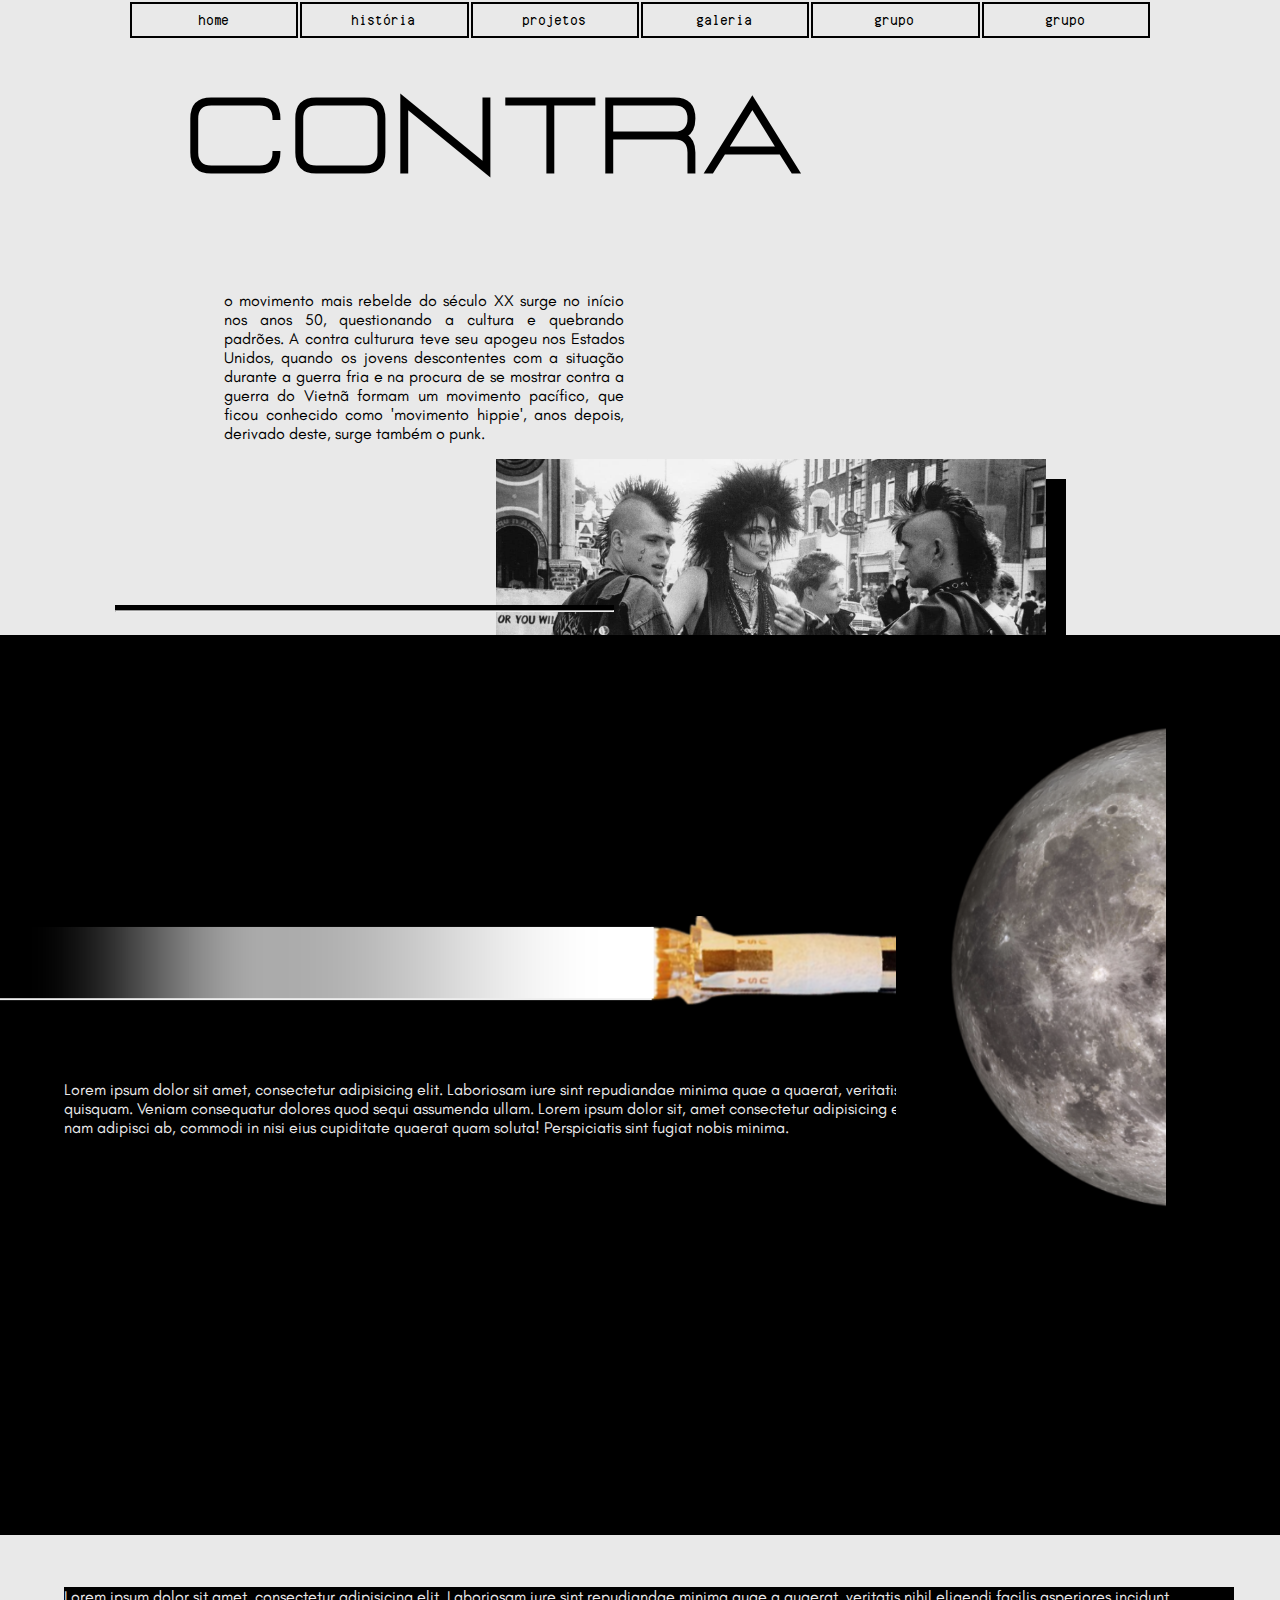
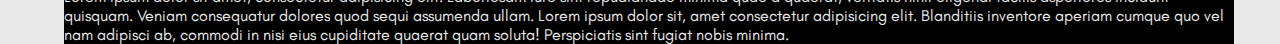
==== historia.html @ a69e4c51 "tentei arrumar o nav, mas nao deu certo. então fiz a parte de guerra fria e iniciei um menu" ====
<!DOCTYPE html>
<html lang="pt-br">
  <head>
    <meta charset="UTF-8" />
    <meta http-equiv="X-UA-Compatible" content="IE=edge" />
    <meta name="viewport" content="width=device-width, initial-scale=1.0" />
    <link rel="stylesheet" href="estilo/historia.css" />
    <title>Contra cultura</title>
  </head>
  <body>
    <header>
      <nav>
        <table class="navbar">
          <tr>
            <td><a href="home.html">home</a></td>
            <td><a href="historia.html">história</a></td>
            <td><a href="">projetos</a></td>
            <td><a href="">galeria</a></td>
            <td><a href="">grupo</a></td>
            <td><a href="">grupo</a></td>
          </tr>
        </table>
      </nav>
    </header>
    <section>
      <div class="caixa">
        <h1 class="contra">Contra</h1>
        <article class="introducao">
          o movimento mais rebelde do século XX surge no início nos anos 50,
          questionando a cultura e quebrando padrões. A contra culturura teve
          seu apogeu nos Estados Unidos, quando os jovens descontentes com a
          situação durante a guerra fria e na procura de se mostrar contra a
          guerra do Vietnã formam um movimento pacífico, que ficou conhecido
          como 'movimento hippie', anos depois, derivado deste, surge também o
          punk.
        </article>
        <div class="hr-intro">
          <hr />
        </div>
      </div>
      <div class="caixa-dois">
        <img src="imagens/punks.jpg" alt="" />
        <h1 class="cultura">Cultura</h1>
      </div>
    </section>

    <section class="preto">
      <article class="conteudo">
        <p>
          Lorem ipsum dolor sit amet, consectetur adipisicing elit. Laboriosam
          iure sint repudiandae minima quae a quaerat, veritatis nihil eligendi
          facilis asperiores incidunt quisquam. Veniam consequatur dolores quod
          sequi assumenda ullam. Lorem ipsum dolor sit, amet consectetur
          adipisicing elit. Blanditiis inventore aperiam cumque quo vel nam
          adipisci ab, commodi in nisi eius cupiditate quaerat quam soluta!
          Perspiciatis sint fugiat nobis minima.
        </p>
      </article>
      <div class="divdofoguete">
        <img class="foguete" src="imagens/foguetedeitado.png" alt="" />
      </div>
      <article class="conteudo2">
        <p>
          Lorem ipsum dolor sit amet, consectetur adipisicing elit. Laboriosam
          iure sint repudiandae minima quae a quaerat, veritatis nihil eligendi
          facilis asperiores incidunt quisquam. Veniam consequatur dolores quod
          sequi assumenda ullam. Lorem ipsum dolor sit, amet consectetur
          adipisicing elit. Blanditiis inventore aperiam cumque quo vel nam
          adipisci ab, commodi in nisi eius cupiditate quaerat quam soluta!
          Perspiciatis sint fugiat nobis minima.
        </p>
      </article>

      <div class="luaetitulo">
        <img class="lua" src="imagens/lua2.png" alt="" />
        <h2 class="titulo">Guerra Fria</h2>
      </div>
    </section>
  </body>
</html>
---- estilo/historia.css ----
@font-face {
  font-family: spartan;
  src: url(fontes/league-spartan-regular.ttf);
}
@font-face {
  font-family: Lastica;
  src: url(fontes/FontsFree-Net-Lastica.ttf);
}
@font-face {
  font-family: glacial;
  src: url(fontes/GlacialIndifference-Regular.otf);
}
@font-face {
  font-family: computer;
  src: url(fontes/Computer\ says\ no.ttf);
}
@font-face {
  font-family: tsblock;
  src: url(fontes/TS\ Block\ Bold.ttf);
}

* {
  padding: 0;
  margin: 0;
  background-color: #E9E9E9;
}

/*header*/
/*nav*/

a{
  font-size: 25px;
  font-family: computer;
  text-decoration: none;
  color: black;
}

a:hover{
  opacity: 0.7;
}

td{
  padding: 7px;
  border: 2px solid;
  text-align: center;
}

.navbar{
  table-layout: fixed;
  margin-left: auto;
  margin-right: auto;
  width: 80%;
}
/*nav*/
/*header*/
/*body*/
/*TÍTULO*/

.caixa{ /*organizando as divs pra nao me perder*/
  display: inline-block;
}

.caixa-dois{ /*imagem dos punks e contra*/
  float: right;

}

.contra{ /*DIV-UM : contra*/
  font-family: lastica;
  margin-left: 30%;
  letter-spacing: 8px;
  margin-top: 7%;
  font-size: 11vh;
}

.introducao{
  margin-top: 15%;
  margin-left: 36%;
  text-align: justify;
  width: 400px;
  font-family: glacial;
}

.hr-intro{ /*linha depois do texto*/
  border-top: 5px solid rgb(0, 0, 0);
  float: left;
  width: 39%;
  position: absolute;
  margin-left: 9%;
  margin-top: 18vh;
}

.cultura{ /*DIV-DOIS : cultura*/
  margin-top: 6%;
  margin-left: 5%;
  font-family: lastica;
  letter-spacing: 8px;
  font-size: 11vh;
}

.caixa-dois img{ /*DIV-DOIS : imagem-punk*/
  margin-top: 2%;
  margin-right: 26vh;
  width: 550px;
  -webkit-box-shadow: 20px 20px rgb(0, 0, 0);
		-moz-box-shadow:    20px 20px rgb(0, 0, 0);
		box-shadow:         20px 20px rgb(0, 0, 0);
	}

/*TÍTULO*/

/*CONTEXTO HISTORICO*/
/*---GUERRA FRIA---*/

.preto{
  margin-top: 15%;
  background-color: black;
  position: relative;
  height:100vh;
}

/*lado esquerdo*/
.conteudo{
  float: left;
  width: 130vh;
  font-family: glacial;
  margin-left: 5%;
  margin-top: 10vh;
}

.conteudo2{
  float: left;
  width: 130vh;
  font-family: glacial;
  margin-left: 5%;
  margin-top: 50vh;
}

.conteudo p{
  background-color: black;
  color:#E9E9E9;
}

.conteudo2 p{
  background-color: black;
  color:#E9E9E9;
}

.divdofoguete{
  background-color: rgb(0, 0, 0);
  margin-top: 22%;
  position: absolute;
}

.foguete{
  background-color: rgb(0, 0, 0);
  width: 140vh;
}
/*lado esquerdo*/

/*lado direito*/
.luaetitulo{
  position: absolute;
  width: 50vh;
  margin-left: 70%;
  margin-top: 6.7%;
  background-color: black;
}

.lua{
  margin-left: 50px;
  width: 220px;
  background-color: black;
}

.titulo{
  font-size: 45px;
  font-family: tsblock;
  writing-mode: vertical-rl;
  float: right;
  background-color: black;
  color: #E9E9E9;
}
/*lado direito*/

/*---GUERRA FRIA---*/
/*CONTEXTO HISTORICO*/
/*body*/
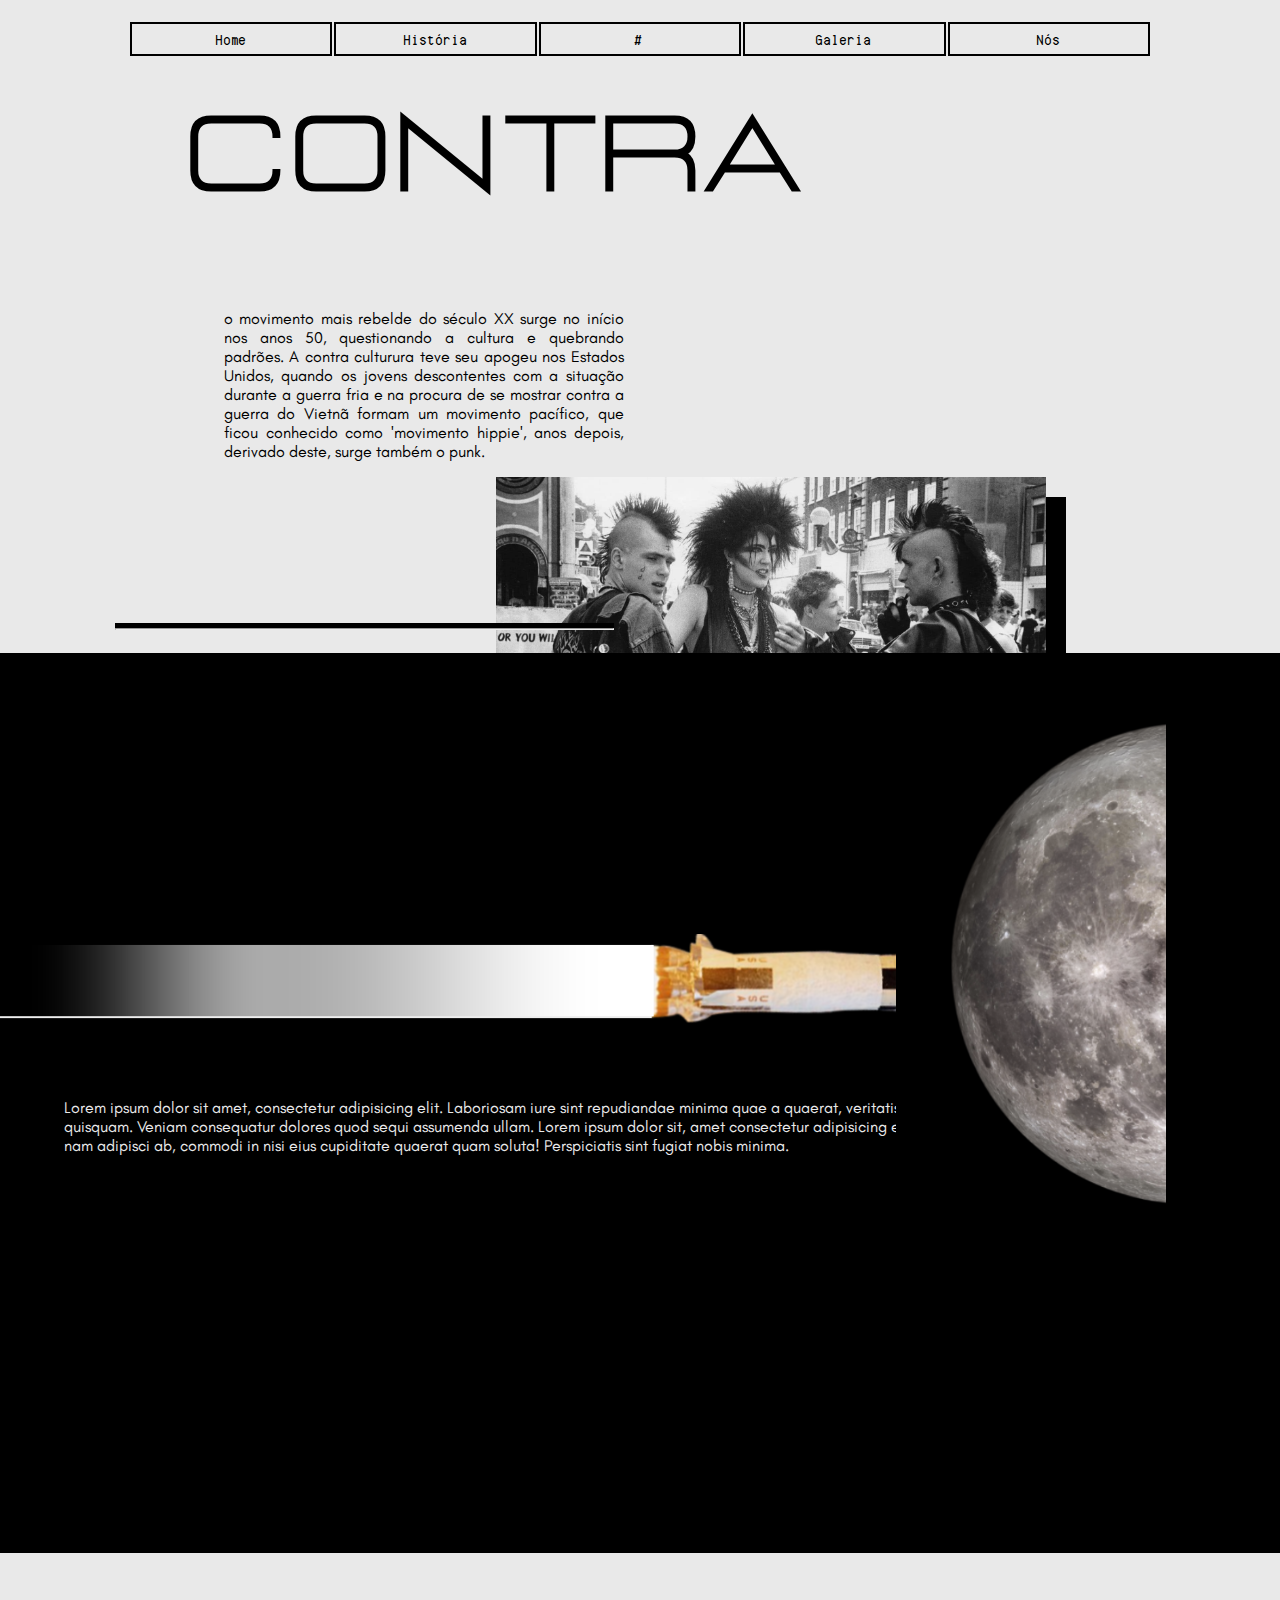
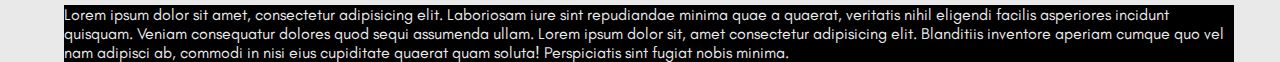
==== commit 9ae0f3f2: "arrumei o nav,caralho" ====
--- a/historia.html
+++ b/historia.html
@@ -12,12 +12,11 @@
       <nav>
         <table class="navbar">
           <tr>
-            <td><a href="home.html">home</a></td>
-            <td><a href="historia.html">história</a></td>
-            <td><a href="">projetos</a></td>
-            <td><a href="">galeria</a></td>
-            <td><a href="">grupo</a></td>
-            <td><a href="">grupo</a></td>
+            <td style="cursor:pointer" onclick="location.href='home.html'">Home</td>
+            <td style="cursor:pointer" onclick="location.href='home.html'">História</td>
+            <td style="cursor:pointer" onclick="location.href='home.html'">#</td>
+            <td style="cursor:pointer" onclick="location.href='home.html'">Galeria</td>
+            <td style="cursor:pointer" onclick="location.href='home.html'">Nós</td>
           </tr>
         </table>
       </nav>
--- a/estilo/historia.css
+++ b/estilo/historia.css
@@ -28,15 +28,16 @@
 /*header*/
 /*nav*/
 
-a{
+td{
   font-size: 25px;
   font-family: computer;
   text-decoration: none;
   color: black;
 }
 
-a:hover{
-  opacity: 0.7;
+td:hover{
+  background-color: #000000;
+  color: #E9E9E9;
 }
 
 td{
@@ -49,6 +50,7 @@
   table-layout: fixed;
   margin-left: auto;
   margin-right: auto;
+  margin-top: 20px;
   width: 80%;
 }
 /*nav*/
@@ -161,9 +163,9 @@
 /*lado direito*/
 .luaetitulo{
   position: absolute;
-  width: 50vh;
+  width: 55vh;
   margin-left: 70%;
-  margin-top: 6.7%;
+  margin-top: 5%;
   background-color: black;
 }
 
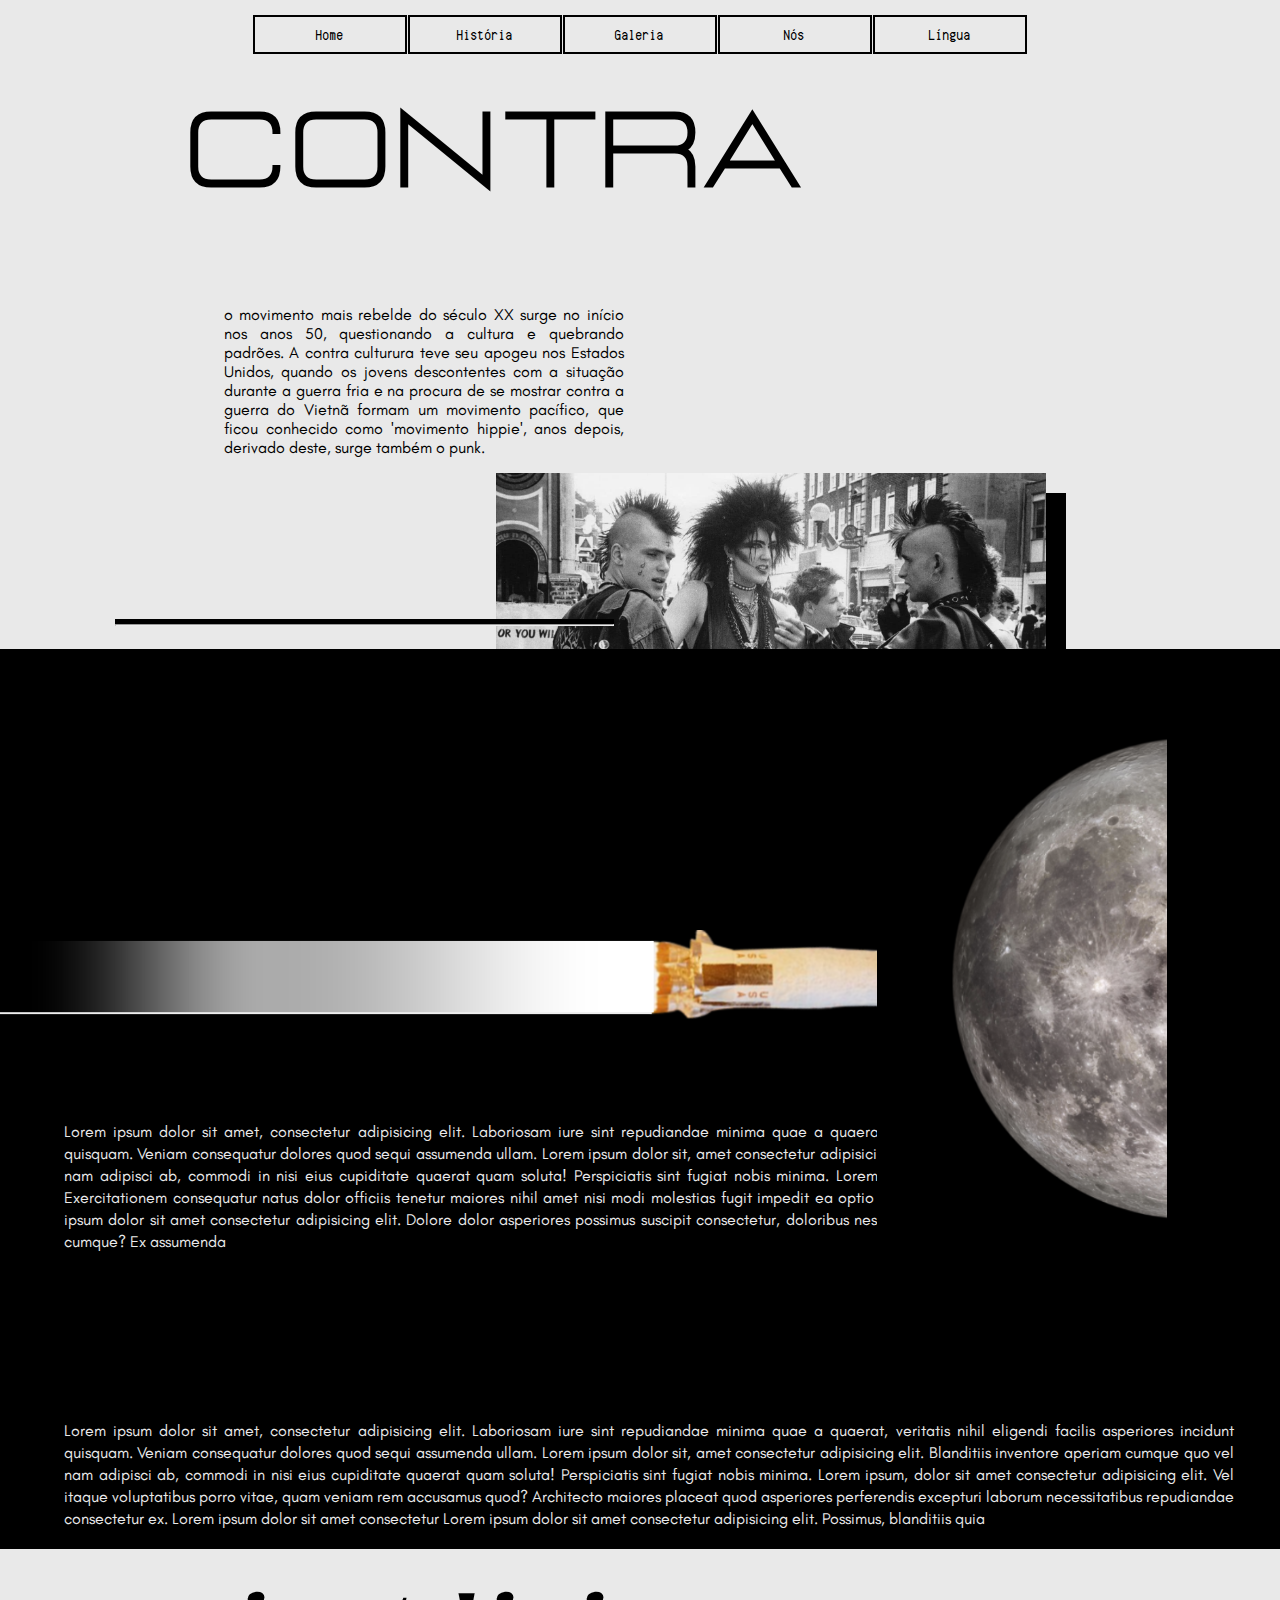
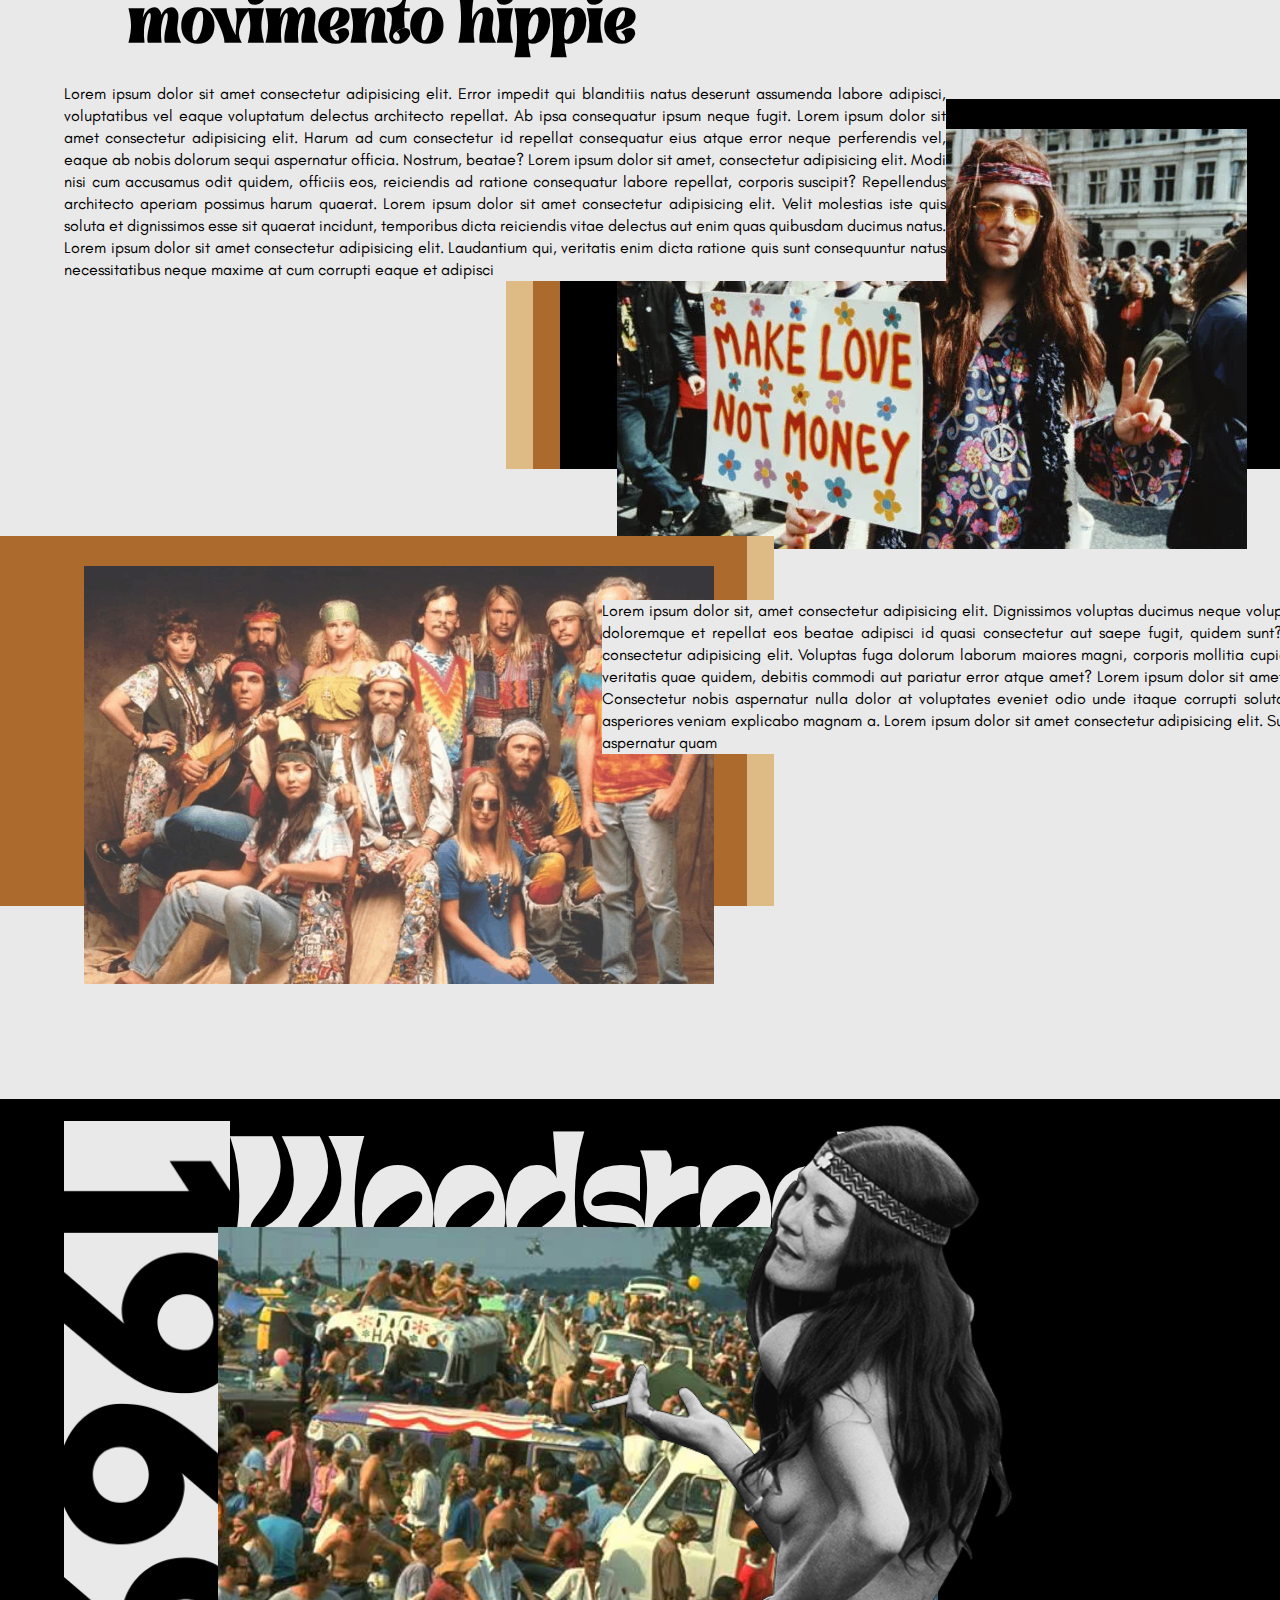
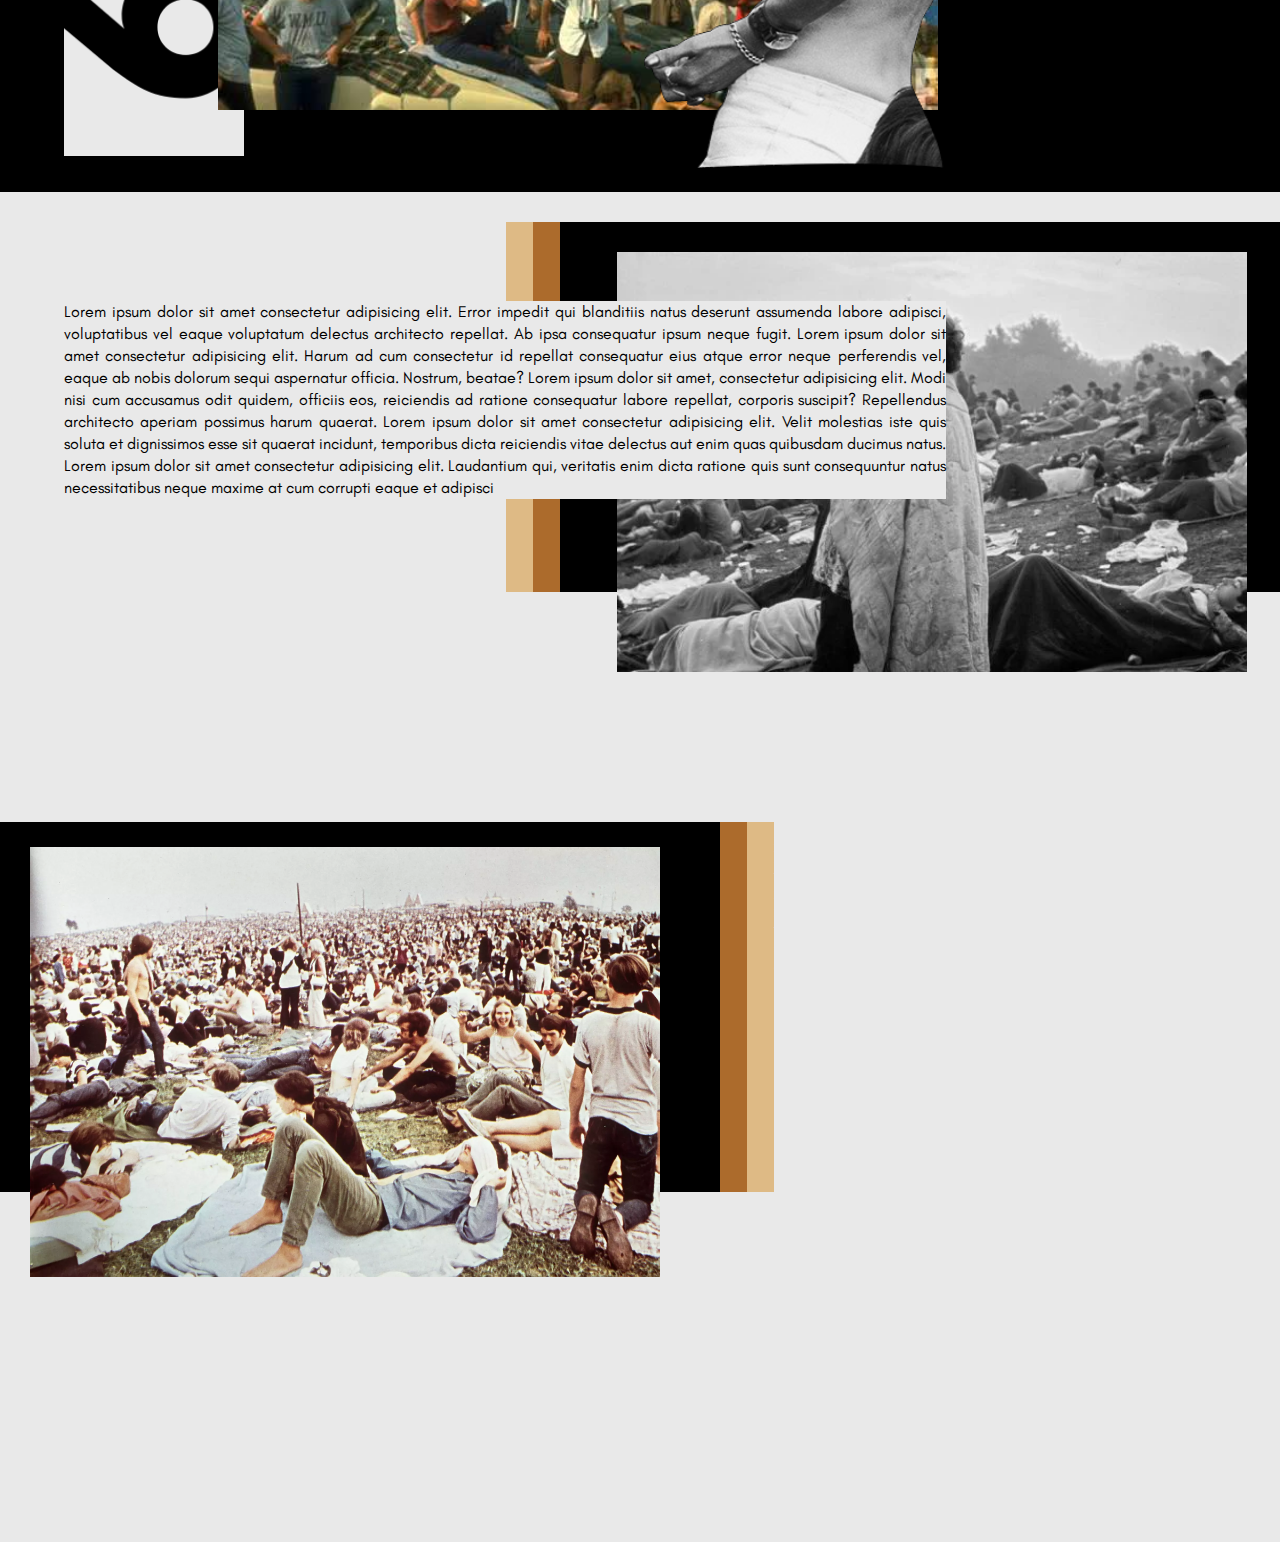
==== commit d11d5977: "tudo quase pronto para entregar" ====
--- a/historia.html
+++ b/historia.html
@@ -9,16 +9,28 @@
   </head>
   <body>
     <header>
-      <nav>
-        <table class="navbar">
-          <tr>
-            <td style="cursor:pointer" onclick="location.href='home.html'">Home</td>
-            <td style="cursor:pointer" onclick="location.href='home.html'">História</td>
-            <td style="cursor:pointer" onclick="location.href='home.html'">#</td>
-            <td style="cursor:pointer" onclick="location.href='home.html'">Galeria</td>
-            <td style="cursor:pointer" onclick="location.href='home.html'">Nós</td>
-          </tr>
-        </table>
+      <nav class="menudrop">
+        <ul>
+          <li><a href="home.html">Home</a></li>
+          <li>
+            <a href="historia.html">História</a>
+            <ul>
+              <li><a href="#">Hippies</a></li>
+              <li><a href="historia.html#Woodstock">Woodstock</a></li>
+              <li><a href="#">Punks</a></li>
+            </ul>
+          </li>
+
+          <li><a href="galeria.html">Galeria</a></li>
+          <li><a href="#">Nós</a></li>
+          <li>
+            <a href="#">Língua</a>
+            <ul>
+              <li><a href="#">Portugues</a></li>
+              <li><a href="#">Inglês</a></li>
+            </ul>
+          </li>
+        </ul>
       </nav>
     </header>
     <section>
@@ -44,7 +56,7 @@
     </section>
 
     <section class="preto">
-      <article class="conteudo">
+      <article id="guerrafria" class="conteudo">
         <p>
           Lorem ipsum dolor sit amet, consectetur adipisicing elit. Laboriosam
           iure sint repudiandae minima quae a quaerat, veritatis nihil eligendi
@@ -52,7 +64,13 @@
           sequi assumenda ullam. Lorem ipsum dolor sit, amet consectetur
           adipisicing elit. Blanditiis inventore aperiam cumque quo vel nam
           adipisci ab, commodi in nisi eius cupiditate quaerat quam soluta!
-          Perspiciatis sint fugiat nobis minima.
+          Perspiciatis sint fugiat nobis minima. Lorem ipsum dolor, sit amet
+          consectetur adipisicing elit. Exercitationem consequatur natus dolor
+          officiis tenetur maiores nihil amet nisi modi molestias fugit impedit
+          ea optio atque esse perferendis, cum repellat soluta. Lorem ipsum
+          dolor sit amet consectetur adipisicing elit. Dolore dolor asperiores
+          possimus suscipit consectetur, doloribus nesciunt quibusdam sed vitae,
+          earum delectus ducimus cumque? Ex assumenda
         </p>
       </article>
       <div class="divdofoguete">
@@ -66,7 +84,12 @@
           sequi assumenda ullam. Lorem ipsum dolor sit, amet consectetur
           adipisicing elit. Blanditiis inventore aperiam cumque quo vel nam
           adipisci ab, commodi in nisi eius cupiditate quaerat quam soluta!
-          Perspiciatis sint fugiat nobis minima.
+          Perspiciatis sint fugiat nobis minima. Lorem ipsum, dolor sit amet
+          consectetur adipisicing elit. Vel itaque voluptatibus porro vitae,
+          quam veniam rem accusamus quod? Architecto maiores placeat quod
+          asperiores perferendis excepturi laborum necessitatibus repudiandae
+          consectetur ex. Lorem ipsum dolor sit amet consectetur Lorem ipsum
+          dolor sit amet consectetur adipisicing elit. Possimus, blanditiis quia
         </p>
       </article>
 
@@ -75,5 +98,143 @@
         <h2 class="titulo">Guerra Fria</h2>
       </div>
     </section>
+
+    <section id="hipongas" class="hippies">
+      <article class="arthippie1">
+        <h2>movimento hippie</h2>
+        <div class="laranjaclaro">
+          <div class="laranja">
+            <div class="imagemhippie">
+              <img src="imagens/hippie.webp" alt="" />
+            </div>
+          </div>
+        </div>
+        <div>
+          <p>
+            Lorem ipsum dolor sit amet consectetur adipisicing elit. Error
+            impedit qui blanditiis natus deserunt assumenda labore adipisci,
+            voluptatibus vel eaque voluptatum delectus architecto repellat. Ab
+            ipsa consequatur ipsum neque fugit. Lorem ipsum dolor sit amet
+            consectetur adipisicing elit. Harum ad cum consectetur id repellat
+            consequatur eius atque error neque perferendis vel, eaque ab nobis
+            dolorum sequi aspernatur officia. Nostrum, beatae? Lorem ipsum dolor
+            sit amet, consectetur adipisicing elit. Modi nisi cum accusamus odit
+            quidem, officiis eos, reiciendis ad ratione consequatur labore
+            repellat, corporis suscipit? Repellendus architecto aperiam possimus
+            harum quaerat. Lorem ipsum dolor sit amet consectetur adipisicing
+            elit. Velit molestias iste quis soluta et dignissimos esse sit
+            quaerat incidunt, temporibus dicta reiciendis vitae delectus aut
+            enim quas quibusdam ducimus natus. Lorem ipsum dolor sit amet
+            consectetur adipisicing elit. Laudantium qui, veritatis enim dicta
+            ratione quis sunt consequuntur natus necessitatibus neque maxime at
+            cum corrupti eaque et adipisci
+          </p>
+        </div>
+      </article>
+
+      <article class="arthippie2">
+        <div class="tudosegparte">
+          <div class="laranjaclaro2">
+            <div class="laranja2">
+              <div class=".">
+                <img src="imagens/varioshippie.png" alt="" />
+              </div>
+            </div>
+          </div>
+        </div>
+
+        <div class="texto-dois">
+          <p>
+            Lorem ipsum dolor sit, amet consectetur adipisicing elit.
+            Dignissimos voluptas ducimus neque voluptatem, dicta tenetur dolorem
+            doloremque et repellat eos beatae adipisci id quasi consectetur aut
+            saepe fugit, quidem sunt? Lorem ipsum dolor sit amet consectetur
+            adipisicing elit. Voluptas fuga dolorum laborum maiores magni,
+            corporis mollitia cupiditate odio consectetur optio veritatis quae
+            quidem, debitis commodi aut pariatur error atque amet? Lorem ipsum
+            dolor sit amet consectetur, adipisicing elit. Consectetur nobis
+            aspernatur nulla dolor at voluptates eveniet odio unde itaque
+            corrupti soluta animi quos voluptatibus, sit asperiores veniam
+            explicabo magnam a. Lorem ipsum dolor sit amet consectetur
+            adipisicing elit. Suscipit corrupti rerum, repellat aspernatur quam
+          </p>
+        </div>
+      </article>
+    </section>
+
+    <section class="woodstock-preto">
+      <article>
+        <div class="a1969">
+          <img src="imagens/1969.png" alt="" />
+        </div>
+      </article>
+      <h2 id="Woodstock">Woodstock</h2>
+      <img class="povo" src="imagens/povo.png" alt="" />
+      <img class="moça" src="imagens/moça-cortada.png" alt="" />
+      <div class="frase">
+        <p>O movimento da paz, do amor, e da juventude!</p>
+      </div>
+    </section>
+    <section class="woodstock-cinza">
+      <article class="abraco">
+        <div class="laranjaclaroA">
+          <div class="laranjaA">
+            <div class="abracoimg">
+              <img src="imagens/abraco.webp" alt="" />
+            </div>
+          </div>
+        </div>
+        <div class="palavras">
+          <p>
+            Lorem ipsum dolor sit amet consectetur adipisicing elit. Error
+            impedit qui blanditiis natus deserunt assumenda labore adipisci,
+            voluptatibus vel eaque voluptatum delectus architecto repellat. Ab
+            ipsa consequatur ipsum neque fugit. Lorem ipsum dolor sit amet
+            consectetur adipisicing elit. Harum ad cum consectetur id repellat
+            consequatur eius atque error neque perferendis vel, eaque ab nobis
+            dolorum sequi aspernatur officia. Nostrum, beatae? Lorem ipsum dolor
+            sit amet, consectetur adipisicing elit. Modi nisi cum accusamus odit
+            quidem, officiis eos, reiciendis ad ratione consequatur labore
+            repellat, corporis suscipit? Repellendus architecto aperiam possimus
+            harum quaerat. Lorem ipsum dolor sit amet consectetur adipisicing
+            elit. Velit molestias iste quis soluta et dignissimos esse sit
+            quaerat incidunt, temporibus dicta reiciendis vitae delectus aut
+            enim quas quibusdam ducimus natus. Lorem ipsum dolor sit amet
+            consectetur adipisicing elit. Laudantium qui, veritatis enim dicta
+            ratione quis sunt consequuntur natus necessitatibus neque maxime at
+            cum corrupti eaque et adipisci
+          </p>
+        </div>
+      </article>
+
+      <article class="sentados">
+        <div class="tudosegparte">
+          <div class="laranjaclaroB">
+            <div class="laranjaB">
+              <div class="sentadosimg">
+                <img src="imagens/sentados.webp" alt="" />
+              </div>
+            </div>
+          </div>
+        </div>
+
+        <div class="texto-dois">
+          <p>
+            Lorem ipsum dolor sit, amet consectetur adipisicing elit.
+            Dignissimos voluptas ducimus neque voluptatem, dicta tenetur dolorem
+            doloremque et repellat eos beatae adipisci id quasi consectetur aut
+            saepe fugit, quidem sunt? Lorem ipsum dolor sit amet consectetur
+            adipisicing elit. Voluptas fuga dolorum laborum maiores magni,
+            corporis mollitia cupiditate odio consectetur optio veritatis quae
+            quidem, debitis commodi aut pariatur error atque amet? Lorem ipsum
+            dolor sit amet consectetur, adipisicing elit. Consectetur nobis
+            aspernatur nulla dolor at voluptates eveniet odio unde itaque
+            corrupti soluta animi quos voluptatibus, sit asperiores veniam
+            explicabo magnam a. Lorem ipsum dolor sit amet consectetur
+            adipisicing elit. Suscipit corrupti rerum, repellat aspernatur quam
+          </p>
+        </div>
+      </article>
+    </section>
   </body>
 </html>
--- a/estilo/historia.css
+++ b/estilo/historia.css
@@ -17,6 +17,14 @@
 @font-face {
   font-family: tsblock;
   src: url(fontes/TS\ Block\ Bold.ttf);
+}
+@font-face {
+  font-family: bariska;
+  src: url(fontes/brasika-display.otf);
+}
+@font-face {
+  font-family: barbra;
+  src: url(fontes/Barbra-High.otf);
 }
 
 * {
@@ -27,33 +35,58 @@
 
 /*header*/
 /*nav*/
-
-td{
-  font-size: 25px;
+.menudrop{
+  margin-top: 15px;
+  width: 100%;
+  display: flex;
+  flex-direction: row;
+  justify-content: center;
+  align-items: center;
+}
+
+.menudrop ul{
+  display: flex;
+}
+
+.menudrop ul li{
+  width: 150px;
+  height: 35px;
+  line-height: 35px;
+  list-style: none;
+  border: 2px solid black;
+  position: relative;
+  margin-right: 1px;
+}
+
+.menudrop li a{ 
   font-family: computer;
+  font-size: 23px;
+  text-align: center;
   text-decoration: none;
-  color: black;
-}
-
-td:hover{
-  background-color: #000000;
-  color: #E9E9E9;
-}
-
-td{
-  padding: 7px;
-  border: 2px solid;
-  text-align: center;
-}
-
-.navbar{
-  table-layout: fixed;
-  margin-left: auto;
-  margin-right: auto;
-  margin-top: 20px;
-  width: 80%;
+  color:rgb(0, 0, 0);
+  display:block;
+}
+
+.menudrop li a:hover{
+background:rgb(0, 0, 0);
+color:#fff;
+}
+
+.menudrop ul ul {
+  display: none;
+  position: absolute;
+  margin-top: 3px;
+}
+
+.menudrop ul li:hover ul {
+  display: block;
+}
+
+.menu ul ul li a {
+  display: block;
 }
 /*nav*/
+
 /*header*/
 /*body*/
 /*TÍTULO*/
@@ -114,7 +147,7 @@
 /*CONTEXTO HISTORICO*/
 /*---GUERRA FRIA---*/
 
-.preto{
+.preto{ /*fundo preto*/
   margin-top: 15%;
   background-color: black;
   position: relative;
@@ -127,7 +160,7 @@
   width: 130vh;
   font-family: glacial;
   margin-left: 5%;
-  margin-top: 10vh;
+  margin-top: 13vh;
 }
 
 .conteudo2{
@@ -135,17 +168,21 @@
   width: 130vh;
   font-family: glacial;
   margin-left: 5%;
-  margin-top: 50vh;
+  margin-top: 13%;
 }
 
 .conteudo p{
   background-color: black;
   color:#E9E9E9;
+  text-align: justify;
+  line-height: 22px;
 }
 
 .conteudo2 p{
+  line-height: 22px;
   background-color: black;
   color:#E9E9E9;
+  text-align: justify;
 }
 
 .divdofoguete{
@@ -164,13 +201,13 @@
 .luaetitulo{
   position: absolute;
   width: 55vh;
-  margin-left: 70%;
-  margin-top: 5%;
+  margin-left: 68.5%;
+  margin-top: 6.5%;
   background-color: black;
 }
 
 .lua{
-  margin-left: 50px;
+  margin-left: 70px;
   width: 220px;
   background-color: black;
 }
@@ -184,7 +221,253 @@
   color: #E9E9E9;
 }
 /*lado direito*/
-
 /*---GUERRA FRIA---*/
+
+/*---HIPPIES---*/
+.hippies{
+  height: 125vh;
+  margin-top: 25px;
+}
+
+.hippies h2{ /*titulo*/
+  margin-left: 10%;
+  float: left;
+  font-family: bariska;
+  font-size: 55px;
+}
+
+.hippies p{ /*texto 1*/
+  margin-left: 5%;
+  position: absolute;
+  width: 98vh;
+  font-family: glacial;
+  margin-top: 8.5%;
+  text-align: justify;
+  line-height: 22px;
+}
+
+/*primeira imagem*/
+.hippies img{ /*imagem do hippie 1*/
+  margin-top: 30px;
+  margin-right: 33px;
+  width: 70vh;
+  float: right;
+}
+
+.imagemhippie{ /*parte preta do hippie 1, ela ta dentro da laranja*/
+  float: right;
+  background-color: #000000;
+  width: 80vh;
+  height: 370px;
+}
+
+.laranja{ /*parte laranja */
+  float: right;
+  width: 83vh;
+  height: 370px;
+  background-color: #AC6B2C;
+}
+
+.laranjaclaro{
+  margin-top: 30px;
+  float: right;
+  width: 86vh;
+  height: 370px;
+  background-color: #DEBA85;
+}
+/*primeira imagem*/
+
+.arthippie1{ /*A PARTE DE CIMA TA AQUI DENTRO (GAMBIARRA)*/
+  width: 100%;
+  height: 30%;
+}
+
+.laranjaclaro2 {
+  margin-top: 5vh;
+  float: left;
+  width: 86vh;
+  height: 370px;
+  background-color: #DEBA85;
+}
+
+.laranja2{ /*parte laranja ta dentro da laranja claro2*/
+  float: left;
+  width: 83vh;
+  height: 370px;
+  background-color: #AC6B2C;
+}
+
+.imagemhippie2{ /*parte preta do hippie 2, ela ta dentro da laranja*/
+  float: left;
+  background-color: #000000;
+  width: 80vh;
+  height: 370px;
+}
+
+.sentadosimg img{
+  margin-top: 25px;
+  margin-left: 30px;
+  width: 70vh;
+}
+
+.texto-dois{
+  margin-left: 42%;
+  margin-top: 20vh;
+}
+/*segunda imagem*/
+/*---HIPPIES---*/
+
+/*---WOODSTOCK---*/
+/*INTRO*/
+.woodstock-preto{
+  background-color: #000000;
+  width: 100%;
+  height: 77vh;
+}
+
+.woodstock-preto article img{
+  margin-top: 1.7%;
+  margin-left: 5%;
+  width: 20vh;
+  position: absolute;
+}
+
+.woodstock-preto h2{
+  position: absolute;
+  margin-top: 1px;
+  margin-left: 18%;
+  width: 40px;
+  font-size: 15vh;
+  background-color: #000000;
+  font-family: barbra;
+  color: #E9E9E9;
+}
+
+.povo{
+  position: absolute;
+  margin-top: 10%;
+  margin-left: 17%;
+  width: 80vh;
+  position: absolute;
+}
+
+.moça{
+  margin-left: 45%;
+  position: relative;
+  width: 50vh;
+  background-color: #00000000;
+}
+
+.frase{
+  margin-top: 15%;
+  margin-right: 5%;
+  float: right;
+  width: 300px;
+}
+
+.frase p{
+  font-size: 30px;
+  font-family: spartan;
+  background-color: black;
+  color: #E9E9E9;
+  text-align: center;
+}
+/*INTRO*/
+/*conteudo*/
+.woodstock-cinza{/*fundo branco*/
+  position: absolute;
+  width: 100%;
+  height: 150vh;
+  color: #E9E9E9;
+}
+
+.abraco{ /*A PARTE DE CIMA TA AQUI DENTRO (GAMBIARRA)*/
+  width: 100%;
+  height: 30%;
+}
+
+.palavras { /*texto 1*/
+  color: #000000;
+  margin-left: 5%;
+  position: absolute;
+  width: 98vh;
+  font-family: glacial;
+  margin-top: 8.5%;
+  text-align: justify;
+  line-height: 22px;
+}
+
+/*primeira imagem*/
+.abraco img{ /*imagem do hippie 1*/
+  margin-top: 30px;
+  margin-right: 33px;
+  width: 70vh;
+  float: right;
+}
+
+.abracoimg{ /*parte preta do hippie 1, ela ta dentro da laranja*/
+  float: right;
+  background-color: #000000;
+  width: 80vh;
+  height: 370px;
+}
+
+.laranjaA{ /*parte laranja */
+  float: right;
+  width: 83vh;
+  height: 370px;
+  background-color: #AC6B2C;
+}
+
+.laranjaclaroA{
+  margin-top: 30px;
+  float: right;
+  width: 86vh;
+  height: 370px;
+  background-color: #DEBA85;
+}
+
+.sentados{ /*A PARTE DE BAIXO TA AQUI DENTRO (GAMBIARRA)*/
+  width: 100%;
+  height: 30%;
+}
+
+/*segunda imagem*/
+.laranjaclaroB {
+  margin-top: 5vh;
+  float: left;
+  width: 86vh;
+  height: 370px;
+  background-color: #DEBA85;
+}
+
+.laranjaB{ /*parte laranja ta dentro da laranja claro2*/
+  float: left;
+  width: 83vh;
+  height: 370px;
+  background-color: #AC6B2C;
+}
+
+.sentadosimg{ /*parte preta do hippie 2, ela ta dentro da laranja*/
+  float: left;
+  background-color: #000000;
+  width: 80vh;
+  height: 370px;
+}
+
+.sentadosimg img{
+  margin-top: 25px;
+  margin-left: 30px;
+  width: 70vh;
+}
+
+.texto-dois{
+  margin-left: 42%;
+  margin-top: 20vh;
+}
+
+/*conteudo*/
+/*---WOODSTOCK---*/
+
 /*CONTEXTO HISTORICO*/
 /*body*/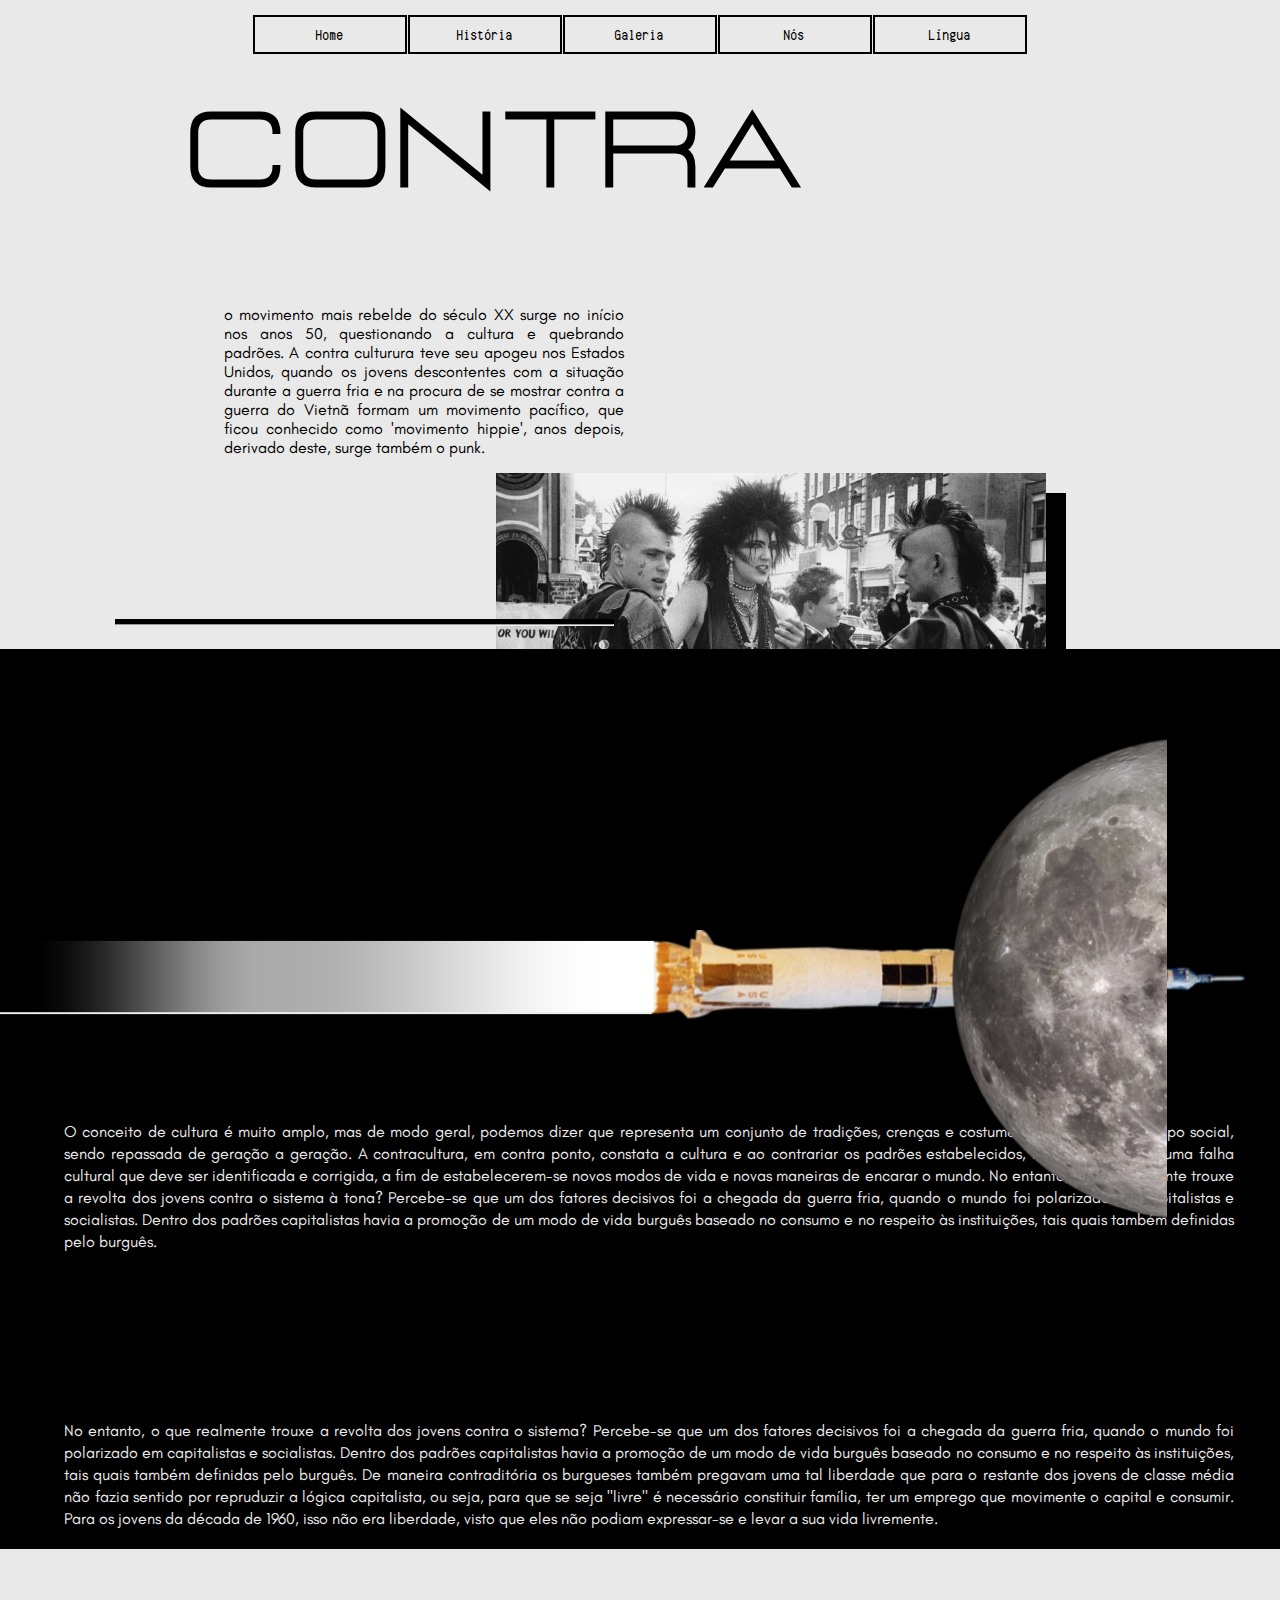
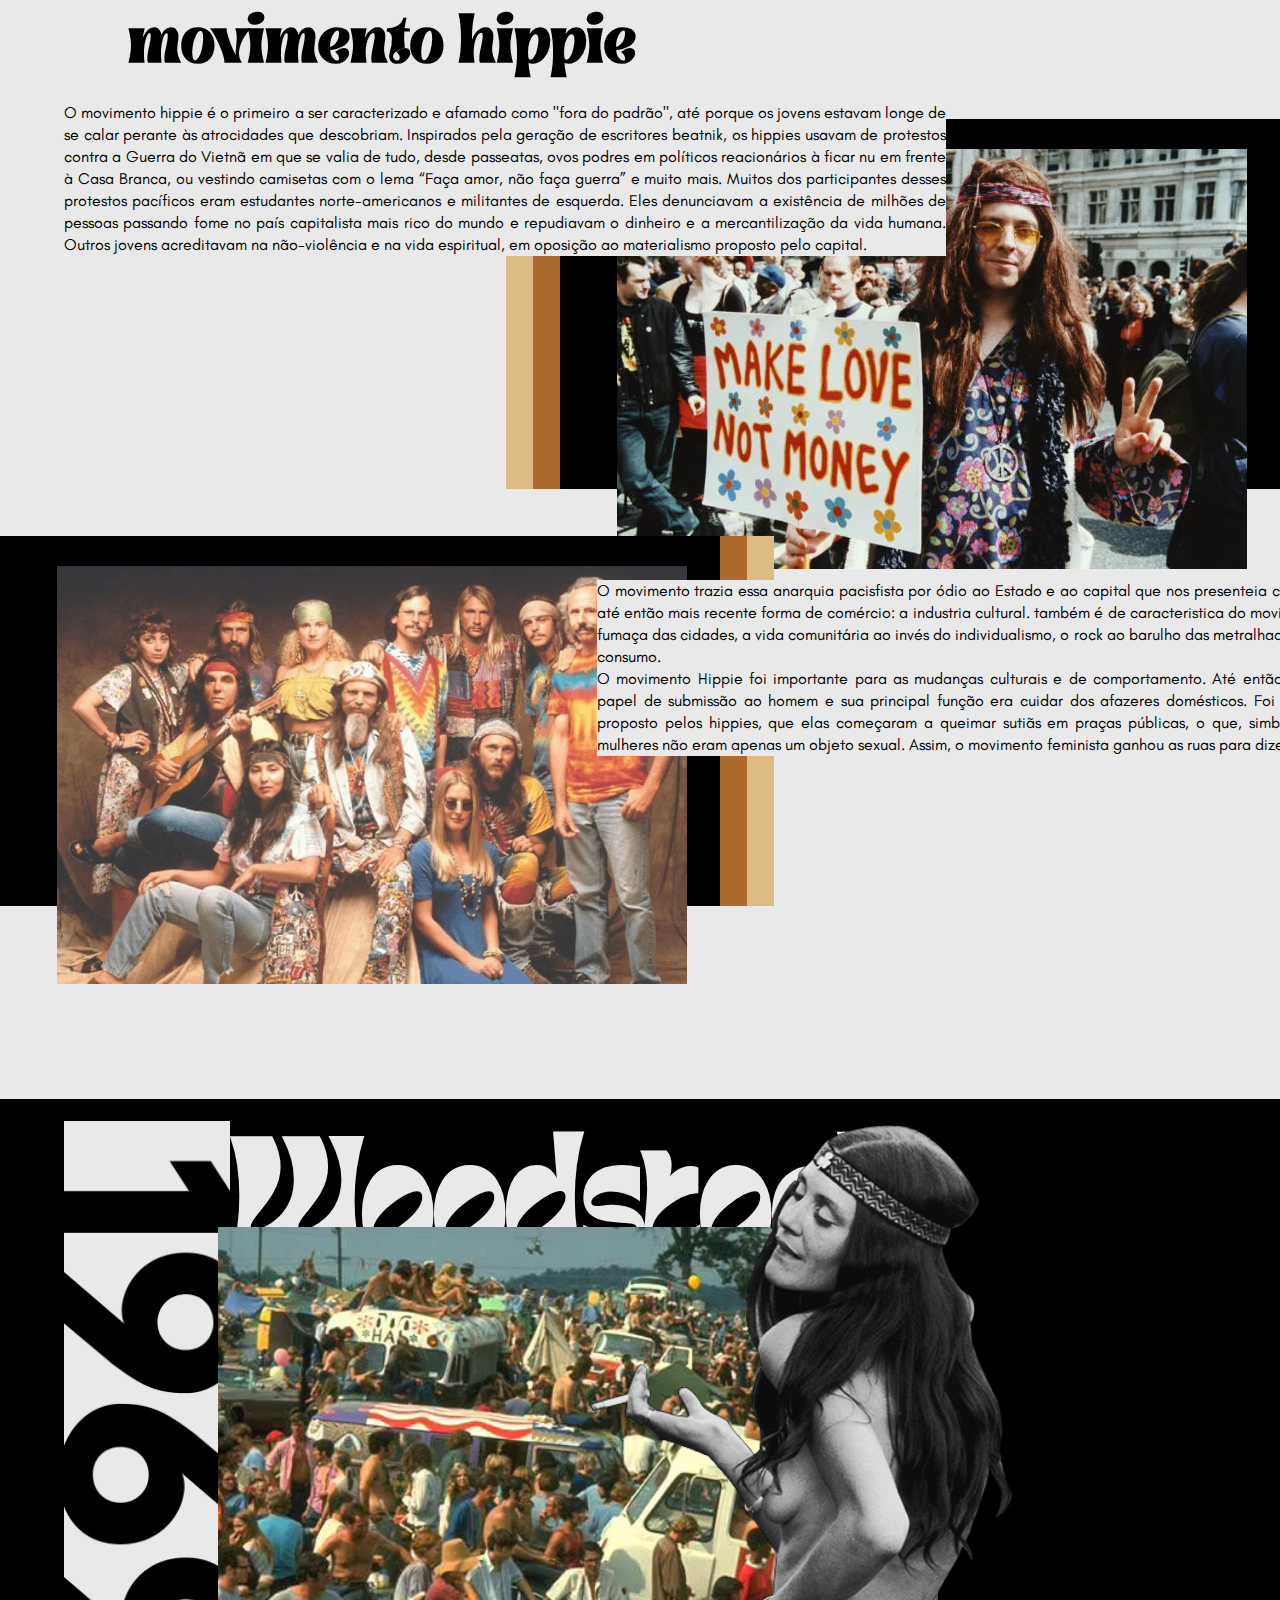
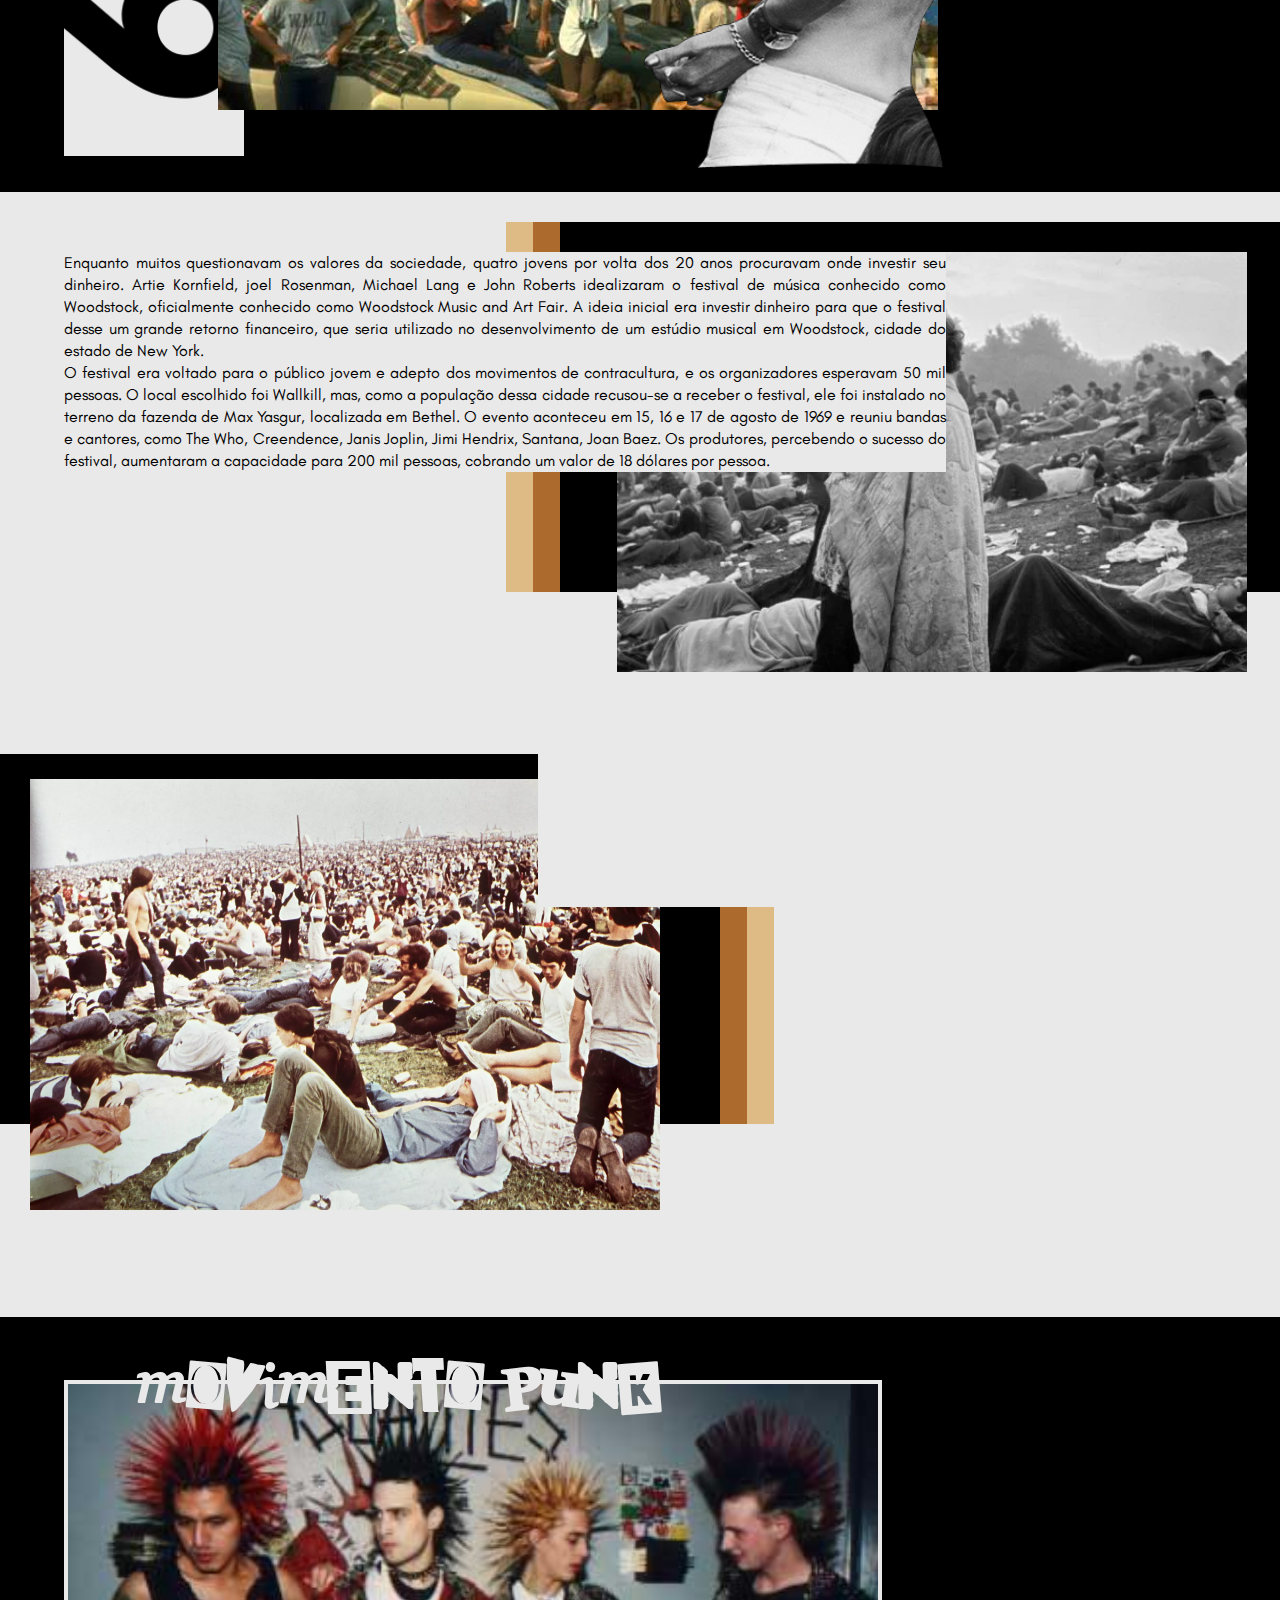
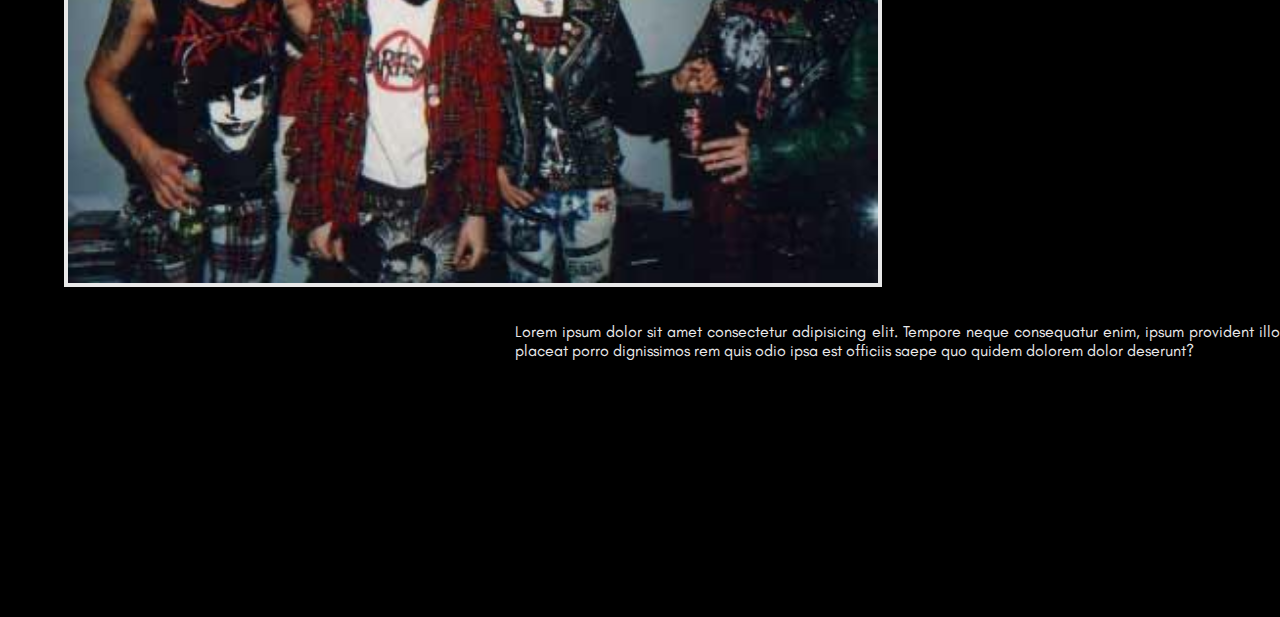
==== commit bc18e21d: "textos add iniciada a parte punk e seja o que deus quiser pq tá incompleto." ====
--- a/historia.html
+++ b/historia.html
@@ -15,7 +15,7 @@
           <li>
             <a href="historia.html">História</a>
             <ul>
-              <li><a href="#">Hippies</a></li>
+              <li><a href="historia.html#hipongas">Hippies</a></li>
               <li><a href="historia.html#Woodstock">Woodstock</a></li>
               <li><a href="#">Punks</a></li>
             </ul>
@@ -58,19 +58,8 @@
     <section class="preto">
       <article id="guerrafria" class="conteudo">
         <p>
-          Lorem ipsum dolor sit amet, consectetur adipisicing elit. Laboriosam
-          iure sint repudiandae minima quae a quaerat, veritatis nihil eligendi
-          facilis asperiores incidunt quisquam. Veniam consequatur dolores quod
-          sequi assumenda ullam. Lorem ipsum dolor sit, amet consectetur
-          adipisicing elit. Blanditiis inventore aperiam cumque quo vel nam
-          adipisci ab, commodi in nisi eius cupiditate quaerat quam soluta!
-          Perspiciatis sint fugiat nobis minima. Lorem ipsum dolor, sit amet
-          consectetur adipisicing elit. Exercitationem consequatur natus dolor
-          officiis tenetur maiores nihil amet nisi modi molestias fugit impedit
-          ea optio atque esse perferendis, cum repellat soluta. Lorem ipsum
-          dolor sit amet consectetur adipisicing elit. Dolore dolor asperiores
-          possimus suscipit consectetur, doloribus nesciunt quibusdam sed vitae,
-          earum delectus ducimus cumque? Ex assumenda
+          O conceito de cultura é muito amplo, mas de modo geral, podemos dizer que representa um conjunto de tradições, crenças e costumes de determinado grupo social, sendo repassada de geração a geração. A contracultura, em contra ponto, constata a cultura e ao contrariar os padrões estabelecidos, mostrando que há uma falha cultural que deve ser identificada e corrigida, a fim de estabelecerem-se novos modos de vida e novas maneiras de encarar o mundo.
+          No entanto, o que realmente trouxe a revolta dos jovens contra o sistema à tona? Percebe-se que um dos fatores decisivos foi a chegada da guerra fria, quando o mundo foi polarizado em capitalistas e socialistas. Dentro dos padrões capitalistas havia a promoção de um modo de vida burguês baseado no consumo e no respeito às instituições, tais quais também definidas pelo burguês.
         </p>
       </article>
       <div class="divdofoguete">
@@ -78,18 +67,7 @@
       </div>
       <article class="conteudo2">
         <p>
-          Lorem ipsum dolor sit amet, consectetur adipisicing elit. Laboriosam
-          iure sint repudiandae minima quae a quaerat, veritatis nihil eligendi
-          facilis asperiores incidunt quisquam. Veniam consequatur dolores quod
-          sequi assumenda ullam. Lorem ipsum dolor sit, amet consectetur
-          adipisicing elit. Blanditiis inventore aperiam cumque quo vel nam
-          adipisci ab, commodi in nisi eius cupiditate quaerat quam soluta!
-          Perspiciatis sint fugiat nobis minima. Lorem ipsum, dolor sit amet
-          consectetur adipisicing elit. Vel itaque voluptatibus porro vitae,
-          quam veniam rem accusamus quod? Architecto maiores placeat quod
-          asperiores perferendis excepturi laborum necessitatibus repudiandae
-          consectetur ex. Lorem ipsum dolor sit amet consectetur Lorem ipsum
-          dolor sit amet consectetur adipisicing elit. Possimus, blanditiis quia
+          No entanto, o que realmente trouxe a revolta dos jovens contra o sistema? Percebe-se que um dos fatores decisivos foi a chegada da guerra fria, quando o mundo foi polarizado em capitalistas e socialistas. Dentro dos padrões capitalistas havia a promoção de um modo de vida burguês baseado no consumo e no respeito às instituições, tais quais também definidas pelo burguês. De maneira contraditória os burgueses também pregavam uma tal liberdade que para o restante dos jovens de classe média não fazia sentido por repruduzir a lógica capitalista, ou seja, para que se seja "livre" é necessário constituir família, ter um emprego que movimente o capital e consumir. Para os jovens da década de 1960, isso não era liberdade, visto que eles não podiam expressar-se e levar a sua vida livremente.
         </p>
       </article>
 
@@ -110,24 +88,8 @@
           </div>
         </div>
         <div>
-          <p>
-            Lorem ipsum dolor sit amet consectetur adipisicing elit. Error
-            impedit qui blanditiis natus deserunt assumenda labore adipisci,
-            voluptatibus vel eaque voluptatum delectus architecto repellat. Ab
-            ipsa consequatur ipsum neque fugit. Lorem ipsum dolor sit amet
-            consectetur adipisicing elit. Harum ad cum consectetur id repellat
-            consequatur eius atque error neque perferendis vel, eaque ab nobis
-            dolorum sequi aspernatur officia. Nostrum, beatae? Lorem ipsum dolor
-            sit amet, consectetur adipisicing elit. Modi nisi cum accusamus odit
-            quidem, officiis eos, reiciendis ad ratione consequatur labore
-            repellat, corporis suscipit? Repellendus architecto aperiam possimus
-            harum quaerat. Lorem ipsum dolor sit amet consectetur adipisicing
-            elit. Velit molestias iste quis soluta et dignissimos esse sit
-            quaerat incidunt, temporibus dicta reiciendis vitae delectus aut
-            enim quas quibusdam ducimus natus. Lorem ipsum dolor sit amet
-            consectetur adipisicing elit. Laudantium qui, veritatis enim dicta
-            ratione quis sunt consequuntur natus necessitatibus neque maxime at
-            cum corrupti eaque et adipisci
+          <p class="textaoporr">
+            O movimento hippie é o primeiro a ser caracterizado e afamado como "fora do padrão", até porque os jovens estavam longe de se calar perante às atrocidades que descobriam. Inspirados pela geração de escritores beatnik, os hippies usavam de protestos contra a Guerra do Vietnã em que se valia de tudo, desde passeatas, ovos podres em políticos reacionários à ficar nu em frente à Casa Branca, ou vestindo camisetas com o lema “Faça amor, não faça guerra” e muito mais. Muitos dos participantes desses protestos pacíficos eram estudantes norte-americanos e militantes de esquerda. Eles denunciavam a existência de milhões de pessoas passando fome no país capitalista mais rico do mundo e repudiavam o dinheiro e a mercantilização da vida humana. Outros jovens acreditavam na não-violência e na vida espiritual, em oposição ao materialismo proposto pelo capital. 
           </p>
         </div>
       </article>
@@ -136,7 +98,7 @@
         <div class="tudosegparte">
           <div class="laranjaclaro2">
             <div class="laranja2">
-              <div class=".">
+              <div class="pretohippie">
                 <img src="imagens/varioshippie.png" alt="" />
               </div>
             </div>
@@ -144,20 +106,8 @@
         </div>
 
         <div class="texto-dois">
-          <p>
-            Lorem ipsum dolor sit, amet consectetur adipisicing elit.
-            Dignissimos voluptas ducimus neque voluptatem, dicta tenetur dolorem
-            doloremque et repellat eos beatae adipisci id quasi consectetur aut
-            saepe fugit, quidem sunt? Lorem ipsum dolor sit amet consectetur
-            adipisicing elit. Voluptas fuga dolorum laborum maiores magni,
-            corporis mollitia cupiditate odio consectetur optio veritatis quae
-            quidem, debitis commodi aut pariatur error atque amet? Lorem ipsum
-            dolor sit amet consectetur, adipisicing elit. Consectetur nobis
-            aspernatur nulla dolor at voluptates eveniet odio unde itaque
-            corrupti soluta animi quos voluptatibus, sit asperiores veniam
-            explicabo magnam a. Lorem ipsum dolor sit amet consectetur
-            adipisicing elit. Suscipit corrupti rerum, repellat aspernatur quam
-          </p>
+          <p class="texto-doisp">
+           O movimento trazia essa anarquia pacisfista por ódio ao Estado e ao capital que nos presenteia com o controle de massas e a até então mais recente forma de comércio: a industria cultural. também é de caracteristica do movimento optar pela natureza à fumaça das cidades, a vida comunitária ao invés do individualismo, o rock ao barulho das metralhadoras, o amor à sociedade de consumo. <br> O movimento Hippie foi importante para as mudanças culturais e de comportamento. Até então, as mulheres ocupavam um papel de submissão ao homem e sua principal função era cuidar dos afazeres domésticos. Foi nesse contexto de rebeldia, proposto pelos hippies, que elas começaram a queimar sutiãs em praças públicas, o que, simbolicamente, significa que as mulheres não eram apenas um objeto sexual. Assim, o movimento feminista ganhou as ruas para dizer não ao machismo.
         </div>
       </article>
     </section>
@@ -186,23 +136,8 @@
         </div>
         <div class="palavras">
           <p>
-            Lorem ipsum dolor sit amet consectetur adipisicing elit. Error
-            impedit qui blanditiis natus deserunt assumenda labore adipisci,
-            voluptatibus vel eaque voluptatum delectus architecto repellat. Ab
-            ipsa consequatur ipsum neque fugit. Lorem ipsum dolor sit amet
-            consectetur adipisicing elit. Harum ad cum consectetur id repellat
-            consequatur eius atque error neque perferendis vel, eaque ab nobis
-            dolorum sequi aspernatur officia. Nostrum, beatae? Lorem ipsum dolor
-            sit amet, consectetur adipisicing elit. Modi nisi cum accusamus odit
-            quidem, officiis eos, reiciendis ad ratione consequatur labore
-            repellat, corporis suscipit? Repellendus architecto aperiam possimus
-            harum quaerat. Lorem ipsum dolor sit amet consectetur adipisicing
-            elit. Velit molestias iste quis soluta et dignissimos esse sit
-            quaerat incidunt, temporibus dicta reiciendis vitae delectus aut
-            enim quas quibusdam ducimus natus. Lorem ipsum dolor sit amet
-            consectetur adipisicing elit. Laudantium qui, veritatis enim dicta
-            ratione quis sunt consequuntur natus necessitatibus neque maxime at
-            cum corrupti eaque et adipisci
+            Enquanto muitos questionavam os valores da sociedade, quatro jovens por volta dos 20 anos procuravam onde investir seu dinheiro. Artie Kornfield, joel Rosenman, Michael Lang e John Roberts idealizaram o festival de música conhecido como Woodstock, oficialmente conhecido como Woodstock Music and Art Fair. A ideia inicial era investir dinheiro para que o festival desse um grande retorno financeiro, que seria utilizado no desenvolvimento de um estúdio musical em Woodstock, cidade do estado de New York. <br> O festival era voltado para o público jovem e adepto dos movimentos de contracultura, e os organizadores esperavam 50 mil pessoas. O local escolhido foi Wallkill, mas, como a população dessa cidade recusou-se a receber o festival, ele foi instalado no terreno da fazenda de Max Yasgur, localizada em Bethel.
+            O evento aconteceu em 15, 16 e 17 de agosto de 1969 e reuniu bandas e cantores, como The Who, Creendence, Janis Joplin, Jimi Hendrix, Santana, Joan Baez. Os produtores, percebendo o sucesso do festival, aumentaram a capacidade para 200 mil pessoas, cobrando um valor de 18 dólares por pessoa.
           </p>
         </div>
       </article>
@@ -236,5 +171,15 @@
         </div>
       </article>
     </section>
+    <section class="pretopunk">
+      <div class="imagemetitulo">
+        <h2>movimento punk</h2>
+        <img src="imagens/mlkalternativo.jpg" alt="">
+        <p>
+        Lorem ipsum dolor sit amet consectetur adipisicing elit. Tempore neque consequatur enim, ipsum provident illo placeat porro dignissimos rem quis odio ipsa est officiis saepe quo quidem dolorem dolor deserunt?
+      </p>
+      </div>
+      
+    </section>
   </body>
 </html>
--- a/estilo/historia.css
+++ b/estilo/historia.css
@@ -1,6 +1,10 @@
 @font-face {
   font-family: spartan;
   src: url(fontes/league-spartan-regular.ttf);
+}
+@font-face {
+  font-family: doctor;
+  src: url(fontes/doctor\ punk.otf);
 }
 @font-face {
   font-family: Lastica;
@@ -203,13 +207,13 @@
   width: 55vh;
   margin-left: 68.5%;
   margin-top: 6.5%;
-  background-color: black;
+  background-color: rgba(0, 0, 0, 0);
 }
 
 .lua{
   margin-left: 70px;
   width: 220px;
-  background-color: black;
+  background-color: rgba(0, 0, 0, 0);
 }
 
 .titulo{
@@ -231,17 +235,18 @@
 
 .hippies h2{ /*titulo*/
   margin-left: 10%;
+  margin-top: 20px;
   float: left;
   font-family: bariska;
   font-size: 55px;
 }
 
-.hippies p{ /*texto 1*/
+.textaoporr{ /*texto 1*/
   margin-left: 5%;
   position: absolute;
   width: 98vh;
   font-family: glacial;
-  margin-top: 8.5%;
+  margin-top: 10%;
   text-align: justify;
   line-height: 22px;
 }
@@ -297,7 +302,7 @@
   background-color: #AC6B2C;
 }
 
-.imagemhippie2{ /*parte preta do hippie 2, ela ta dentro da laranja*/
+.pretohippie{ /*parte preta do hippie 2, ela ta dentro da laranja*/
   float: left;
   background-color: #000000;
   width: 80vh;
@@ -310,10 +315,22 @@
   width: 70vh;
 }
 
+.texto-doisp{ /*texto 1*/
+  margin-left: 8%;
+  position: absolute;
+  width: 98vh;
+  font-family: glacial;
+  margin-top: 12%;
+  text-align: justify;
+  line-height: 22px;
+}
+
 .texto-dois{
-  margin-left: 42%;
-  margin-top: 20vh;
-}
+  position: relative;
+  margin-top: 10vh;
+  margin-left: 50%;
+}
+
 /*segunda imagem*/
 /*---HIPPIES---*/
 
@@ -377,7 +394,7 @@
 .woodstock-cinza{/*fundo branco*/
   position: absolute;
   width: 100%;
-  height: 150vh;
+  height: 125vh;
   color: #E9E9E9;
 }
 
@@ -392,7 +409,7 @@
   position: absolute;
   width: 98vh;
   font-family: glacial;
-  margin-top: 8.5%;
+  margin-top: 60px;
   text-align: justify;
   line-height: 22px;
 }
@@ -465,9 +482,55 @@
   margin-left: 42%;
   margin-top: 20vh;
 }
-
 /*conteudo*/
 /*---WOODSTOCK---*/
-
+/*PUNK PORRA*/
+/*parte pretaaaaa*/
+.pretopunk{
+  margin-top: 125vh;
+  position: absolute;
+  width: 100%;
+  height: 100vh;
+  background-color: #000000;
+}
+/*parte pretaaaaa*/
+/*imagem e titulo e texto do lado*/
+.imagemetitulo{
+  margin-top: 1%;
+  position: absolute;
+  margin-left: 5%;
+  background-color: #000000;
+}
+
+.imagemetitulo img{
+  margin-top: 50px;
+  border: 4px solid #E9E9E9;
+  width: 90vh;
+  float: left;
+}
+
+.imagemetitulo h2{
+  margin-left: 6%;
+  font-size: 70px;
+  margin-top: 20px;
+  position: absolute;
+  font-family: doctor;
+  background-color: #00000000;
+  color: #E9E9E9;
+  float: left;
+}
+
+.imagemetitulo p{
+  margin-top: 35px;
+  font-family: glacial;
+  text-align: justify;
+  margin-left: 40px;
+  float: right;
+  width: 85vh;
+  color: #E9E9E9;
+  background-color: #000000;
+}
+/*imagem e titulo e texto do lado*/
+/*PUNK PORRA*/
 /*CONTEXTO HISTORICO*/
 /*body*/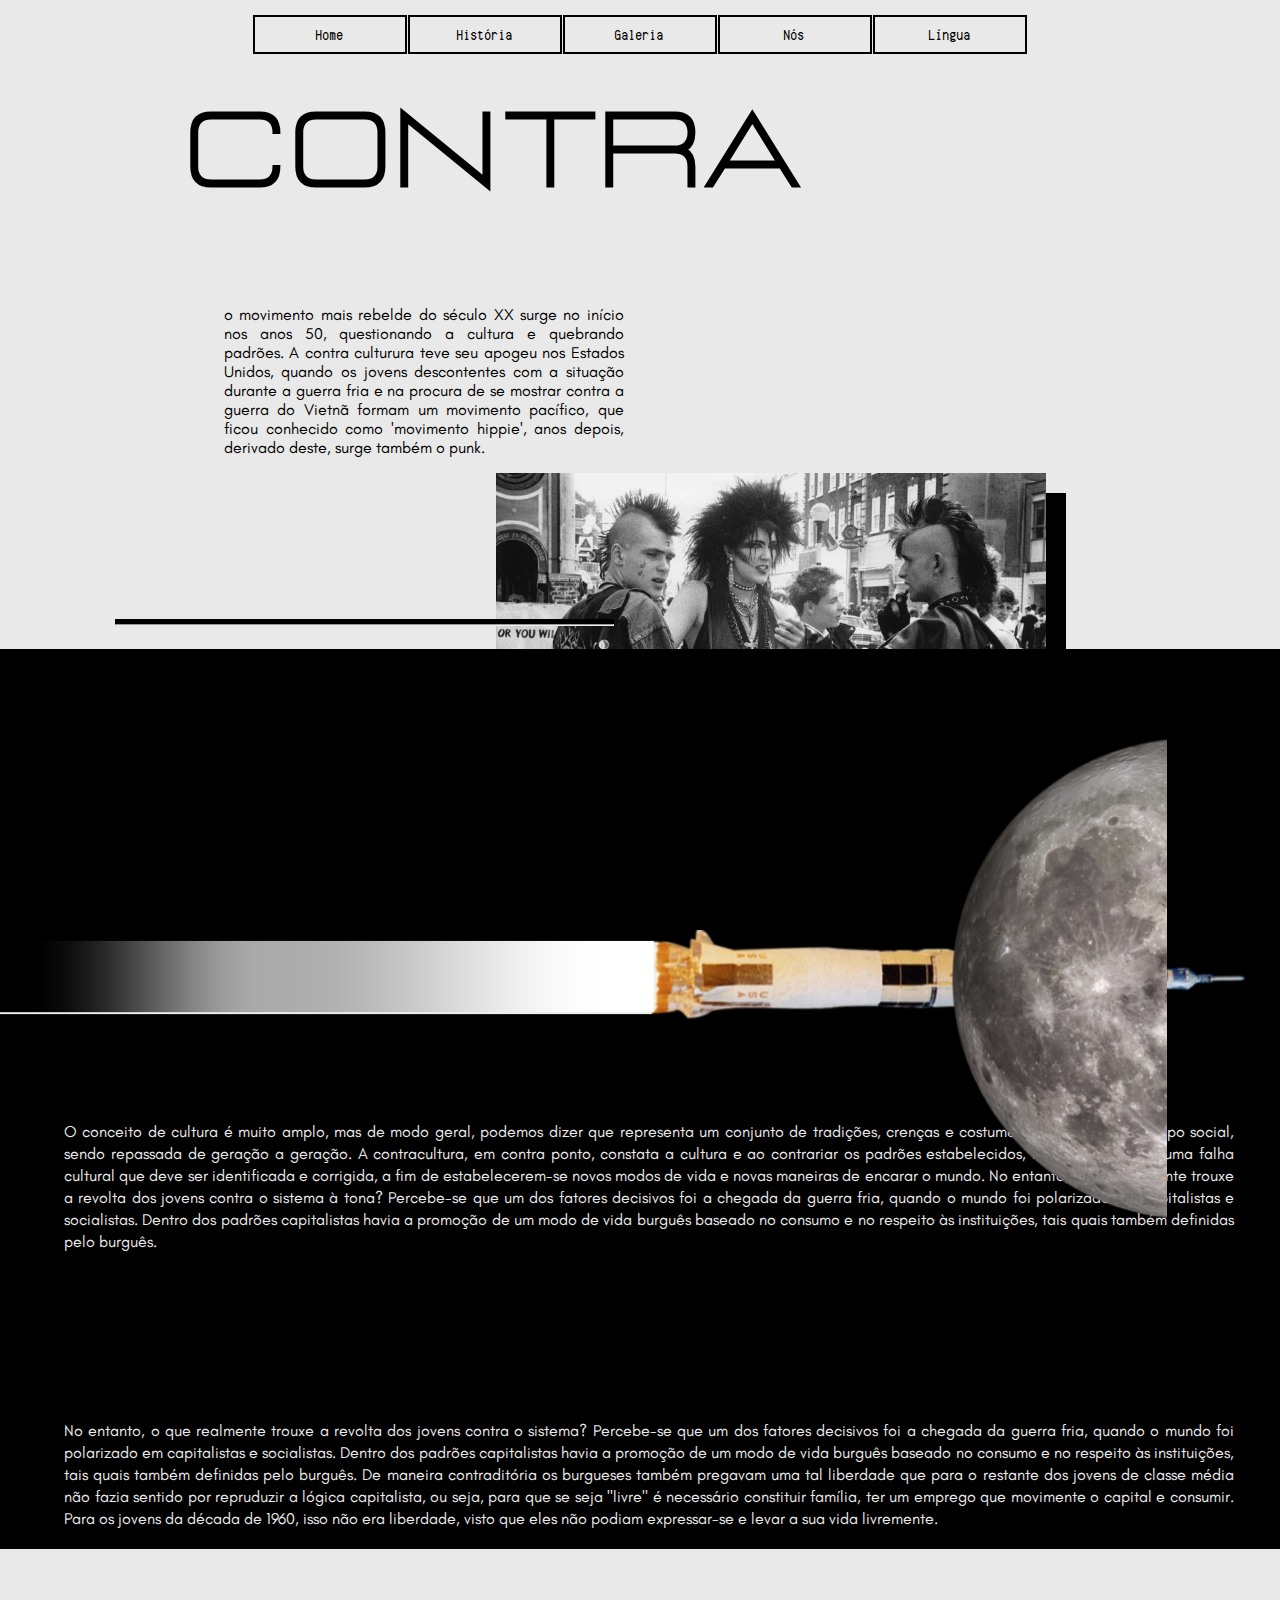
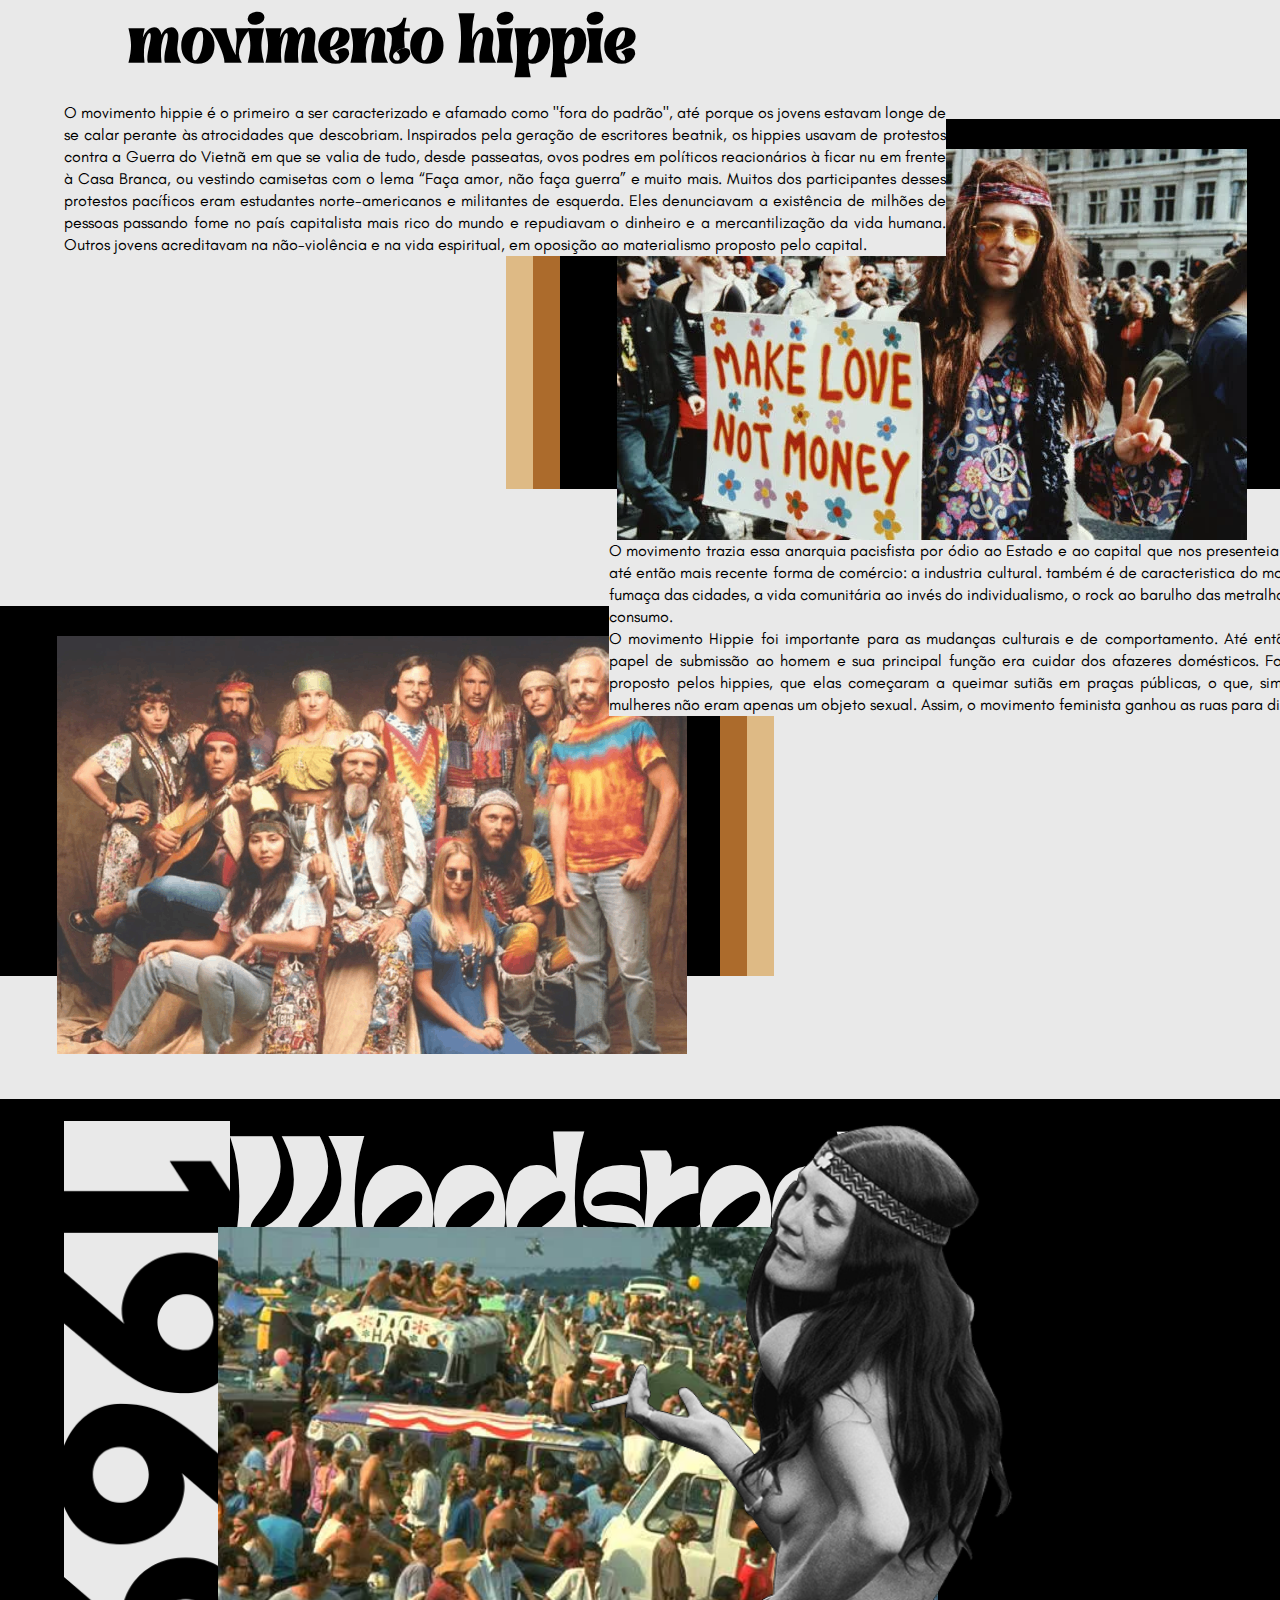
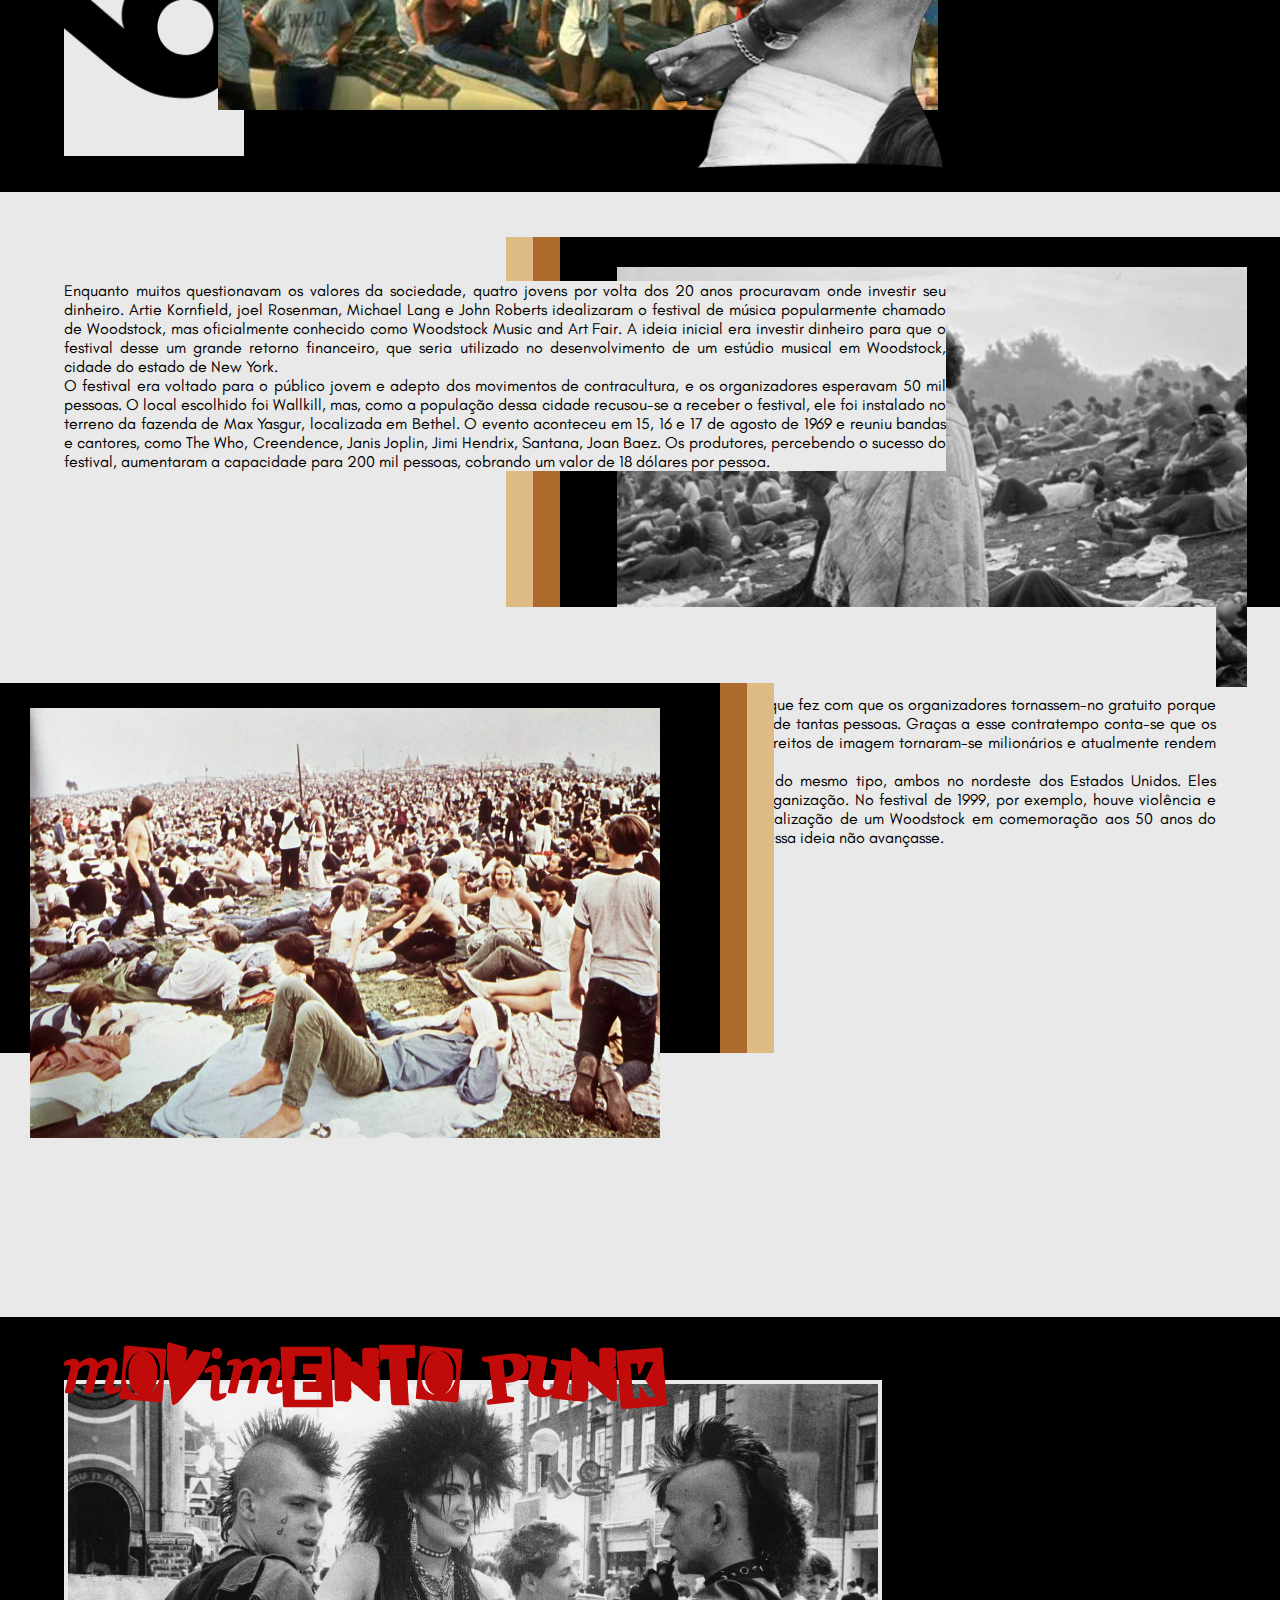
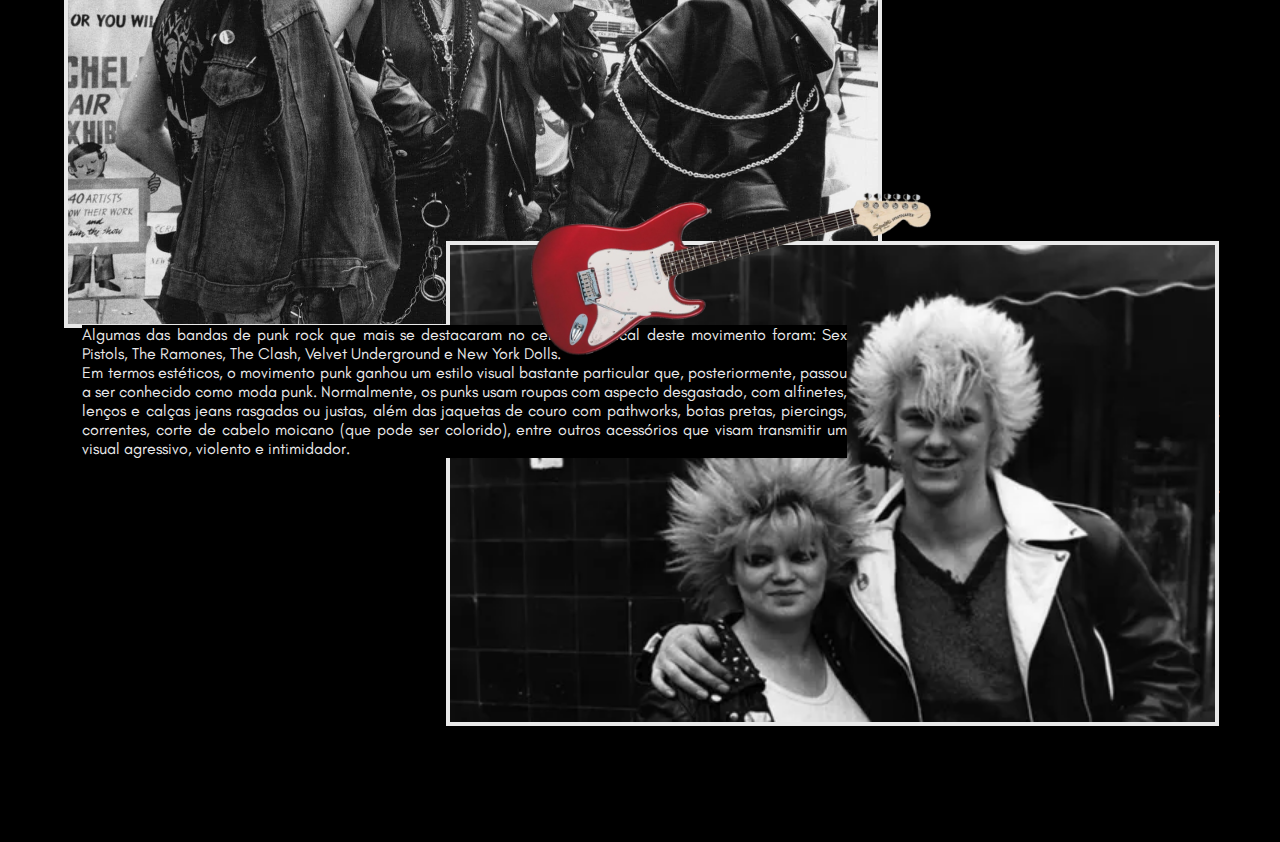
==== commit e09a799f: "aaaaa" ====
--- a/historia.html
+++ b/historia.html
@@ -136,7 +136,7 @@
         </div>
         <div class="palavras">
           <p>
-            Enquanto muitos questionavam os valores da sociedade, quatro jovens por volta dos 20 anos procuravam onde investir seu dinheiro. Artie Kornfield, joel Rosenman, Michael Lang e John Roberts idealizaram o festival de música conhecido como Woodstock, oficialmente conhecido como Woodstock Music and Art Fair. A ideia inicial era investir dinheiro para que o festival desse um grande retorno financeiro, que seria utilizado no desenvolvimento de um estúdio musical em Woodstock, cidade do estado de New York. <br> O festival era voltado para o público jovem e adepto dos movimentos de contracultura, e os organizadores esperavam 50 mil pessoas. O local escolhido foi Wallkill, mas, como a população dessa cidade recusou-se a receber o festival, ele foi instalado no terreno da fazenda de Max Yasgur, localizada em Bethel.
+            Enquanto muitos questionavam os valores da sociedade, quatro jovens por volta dos 20 anos procuravam onde investir seu dinheiro. Artie Kornfield, joel Rosenman, Michael Lang e John Roberts idealizaram o festival de música popularmente chamado de Woodstock, mas oficialmente conhecido como Woodstock Music and Art Fair. A ideia inicial era investir dinheiro para que o festival desse um grande retorno financeiro, que seria utilizado no desenvolvimento de um estúdio musical em Woodstock, cidade do estado de New York. <br> O festival era voltado para o público jovem e adepto dos movimentos de contracultura, e os organizadores esperavam 50 mil pessoas. O local escolhido foi Wallkill, mas, como a população dessa cidade recusou-se a receber o festival, ele foi instalado no terreno da fazenda de Max Yasgur, localizada em Bethel.
             O evento aconteceu em 15, 16 e 17 de agosto de 1969 e reuniu bandas e cantores, como The Who, Creendence, Janis Joplin, Jimi Hendrix, Santana, Joan Baez. Os produtores, percebendo o sucesso do festival, aumentaram a capacidade para 200 mil pessoas, cobrando um valor de 18 dólares por pessoa.
           </p>
         </div>
@@ -153,33 +153,34 @@
           </div>
         </div>
 
-        <div class="texto-dois">
-          <p>
-            Lorem ipsum dolor sit, amet consectetur adipisicing elit.
-            Dignissimos voluptas ducimus neque voluptatem, dicta tenetur dolorem
-            doloremque et repellat eos beatae adipisci id quasi consectetur aut
-            saepe fugit, quidem sunt? Lorem ipsum dolor sit amet consectetur
-            adipisicing elit. Voluptas fuga dolorum laborum maiores magni,
-            corporis mollitia cupiditate odio consectetur optio veritatis quae
-            quidem, debitis commodi aut pariatur error atque amet? Lorem ipsum
-            dolor sit amet consectetur, adipisicing elit. Consectetur nobis
-            aspernatur nulla dolor at voluptates eveniet odio unde itaque
-            corrupti soluta animi quos voluptatibus, sit asperiores veniam
-            explicabo magnam a. Lorem ipsum dolor sit amet consectetur
-            adipisicing elit. Suscipit corrupti rerum, repellat aspernatur quam
+        <div class="texto-doisaa">
+          <p class="textoaa">
+            Entretanto, o Woodstock atraiu de 400 mil a 500 mil jovens, o que fez com que os organizadores tornassem-no gratuito porque não havia equipe suficiente para cobrar e controlar a entrada de tantas pessoas. Graças a esse contratempo conta-se que os produtores tiveram um prejuizo milionário. Apesar disso, seus direitos de imagem tornaram-se milionários e atualmente rendem algo em torno de 20 milhões de dólares por ano. <br> Na década de 1990, foram organizados dois outros festivais do mesmo tipo, ambos no nordeste dos Estados Unidos. Eles aconteceram em 1994 e 1999 e ficaram conhecidos pela desorganização. No festival de 1999, por exemplo, houve violência e casos de assédio e agressão sexual. Em 2019 cogitou-se a realização de um Woodstock em comemoração aos 50 anos do primeiro festival, mas problemas burocráticos fizeram com que essa ideia não avançasse.
+
+            
           </p>
         </div>
       </article>
     </section>
     <section class="pretopunk">
       <div class="imagemetitulo">
-        <h2>movimento punk</h2>
-        <img src="imagens/mlkalternativo.jpg" alt="">
+        <h2>movimento punk</h2> 
+        <img src="imagens/punks.jpg" alt="">
+        <hr>
         <p>
-        Lorem ipsum dolor sit amet consectetur adipisicing elit. Tempore neque consequatur enim, ipsum provident illo placeat porro dignissimos rem quis odio ipsa est officiis saepe quo quidem dolorem dolor deserunt?
-      </p>
+          O punk surgiu nos EUA a partir da atitude de bandas dos EUA que pregavam aversão à cultura e aos valores predominantes. Era o oposto do movimento hippie, já que propagava ira, rebeldia, revolta e pessimismo. EM meados dos anos 70, o punk se consolida no Reino Unido, quando bandas de punk passaram a criticar o sistema político vigente e o padrão de vida de miséria e decadência de grande parte da juventude. <br> Ao contrário dos punks norte-americanos, os ingleses que ingressaram neste movimento eram de famílias bastante pobres e se revoltavam contra o sistema político-econômico que negligenciava as classes financeiramente menos favorecidas.
+          <br>
+          Outra característica particular do movimento punk foi a filosofia do “faça você mesmo” (DIY ou “do it yourself”), um pensamento que seguia o mesmo caminho das ideias de liberdade e do anticonsumismo.
+        </p>
       </div>
-      
+      <div class="guitarrapiuiuiu">
+        <p>Algumas das bandas de punk rock que mais se destacaram no cenário musical deste movimento foram: Sex Pistols, The Ramones, The Clash, Velvet Underground e New York Dolls. <br> Em termos estéticos, o movimento punk ganhou um estilo visual bastante particular que, posteriormente, passou a ser conhecido como moda punk.
+        Normalmente, os punks usam roupas com aspecto desgastado, com alfinetes, lenços e calças jeans rasgadas ou justas, além das jaquetas de couro com pathworks, botas pretas, piercings, correntes, corte de cabelo moicano (que pode ser colorido), entre outros acessórios que visam transmitir um visual agressivo, violento e intimidador. </p>
+        <div class="guitarraecasal">
+          <img class="guitar" src="imagens/guitar.png" alt="">
+        <img class="casal" src="imagens/casalespelhado.png" alt="">
+        </div>
+      </div>
     </section>
   </body>
 </html>
--- a/estilo/historia.css
+++ b/estilo/historia.css
@@ -288,7 +288,7 @@
 }
 
 .laranjaclaro2 {
-  margin-top: 5vh;
+  margin-top: 13vh;
   float: left;
   width: 86vh;
   height: 370px;
@@ -307,12 +307,6 @@
   background-color: #000000;
   width: 80vh;
   height: 370px;
-}
-
-.sentadosimg img{
-  margin-top: 25px;
-  margin-left: 30px;
-  width: 70vh;
 }
 
 .texto-doisp{ /*texto 1*/
@@ -320,7 +314,7 @@
   position: absolute;
   width: 98vh;
   font-family: glacial;
-  margin-top: 12%;
+  margin-top: 19%;
   text-align: justify;
   line-height: 22px;
 }
@@ -328,7 +322,7 @@
 .texto-dois{
   position: relative;
   margin-top: 10vh;
-  margin-left: 50%;
+  margin-left: 43%;
 }
 
 /*segunda imagem*/
@@ -409,9 +403,8 @@
   position: absolute;
   width: 98vh;
   font-family: glacial;
-  margin-top: 60px;
-  text-align: justify;
-  line-height: 22px;
+  margin-top: 7%;
+  text-align: justify;
 }
 
 /*primeira imagem*/
@@ -437,7 +430,7 @@
 }
 
 .laranjaclaroA{
-  margin-top: 30px;
+  margin-top: 3.5%;
   float: right;
   width: 86vh;
   height: 370px;
@@ -451,7 +444,8 @@
 
 /*segunda imagem*/
 .laranjaclaroB {
-  margin-top: 5vh;
+  margin-top: 12%;
+  position: absolute;
   float: left;
   width: 86vh;
   height: 370px;
@@ -459,6 +453,7 @@
 }
 
 .laranjaB{ /*parte laranja ta dentro da laranja claro2*/
+  position: relative;
   float: left;
   width: 83vh;
   height: 370px;
@@ -466,6 +461,7 @@
 }
 
 .sentadosimg{ /*parte preta do hippie 2, ela ta dentro da laranja*/
+  position: relative;
   float: left;
   background-color: #000000;
   width: 80vh;
@@ -473,33 +469,46 @@
 }
 
 .sentadosimg img{
+  position: relative;
   margin-top: 25px;
   margin-left: 30px;
   width: 70vh;
 }
 
-.texto-dois{
+.texto-doisaa{
+  margin-right: 5%;
+  float: right;
+  height: 25vh;
+  width: 98vh;
   margin-left: 42%;
-  margin-top: 20vh;
-}
+  color: #000000;
+}
+
+.textoaa{
+  text-align: justify;
+  font-family: glacial;
+  margin-top: 10%;
+}
+
+
 /*conteudo*/
 /*---WOODSTOCK---*/
-/*PUNK PORRA*/
+/*PUNK PORRA*/ /*PUNK PORRA*/ /*PUNK PUNK PUNK PUNK PUNK PUNK PUNK PUNK PUNK*/
 /*parte pretaaaaa*/
 .pretopunk{
   margin-top: 125vh;
   position: absolute;
   width: 100%;
-  height: 100vh;
+  height: 125vh;
   background-color: #000000;
 }
 /*parte pretaaaaa*/
-/*imagem e titulo e texto do lado*/
+/*imagem e titulo e texto do lado*/ /*imagem e titulo e texto do lado*/
 .imagemetitulo{
   margin-top: 1%;
   position: absolute;
   margin-left: 5%;
-  background-color: #000000;
+  background-color: #0000007e;
 }
 
 .imagemetitulo img{
@@ -510,27 +519,74 @@
 }
 
 .imagemetitulo h2{
-  margin-left: 6%;
-  font-size: 70px;
-  margin-top: 20px;
+  font-size: 80px;
+  margin-top: 5px;
   position: absolute;
   font-family: doctor;
   background-color: #00000000;
-  color: #E9E9E9;
-  float: left;
+  color: #c10a0a;
+  float: left;
+}
+
+.imagemetitulo hr{
+  margin-right: 10%;
+  margin-top: 3%;
+  float: right;
+  width: 450px;
 }
 
 .imagemetitulo p{
-  margin-top: 35px;
-  font-family: glacial;
-  text-align: justify;
-  margin-left: 40px;
+  position: relative;
+  margin-top: 3%;
+  font-family: glacial;
+  text-align: justify;
+  margin-right: 5%;
   float: right;
   width: 85vh;
   color: #E9E9E9;
   background-color: #000000;
 }
-/*imagem e titulo e texto do lado*/
-/*PUNK PORRA*/
+
+.guitarrapiuiuiu{
+  margin-top: 50vh;
+  position: relative;
+  margin-left: 5%;
+  background-color: #0000007e;
+}
+
+.guitarrapiuiuiu p{
+  margin-left: 1.5%;
+  position: absolute;
+  margin-top: 13%;
+  font-family: glacial;
+  text-align: justify;
+  width: 85vh;
+  color: #E9E9E9;
+  background-color: #000000;
+}
+
+.guitarraecasal{
+  margin-top: 2%;
+  margin-right: 5%;
+  background-color: #00000000;
+  float: right;
+}
+
+.guitar{
+  margin-left: 7%;
+  background-color: #00000000;
+  position: absolute;
+  width: 400px;
+}
+
+.casal{
+  margin-top: 50px;
+  border: 4px solid #E9E9E9;
+  width: 85vh;
+  float: left;
+  background-color: #00000000;
+}
+/*imagem e titulo e texto do lado*/ /*imagem e titulo e texto do lado*/
+/*PUNK PORRA*/ /*PUNK PUNK PUNK PUNK PUNK PUNK PUNK PUNK PUNK*/
 /*CONTEXTO HISTORICO*/
 /*body*/